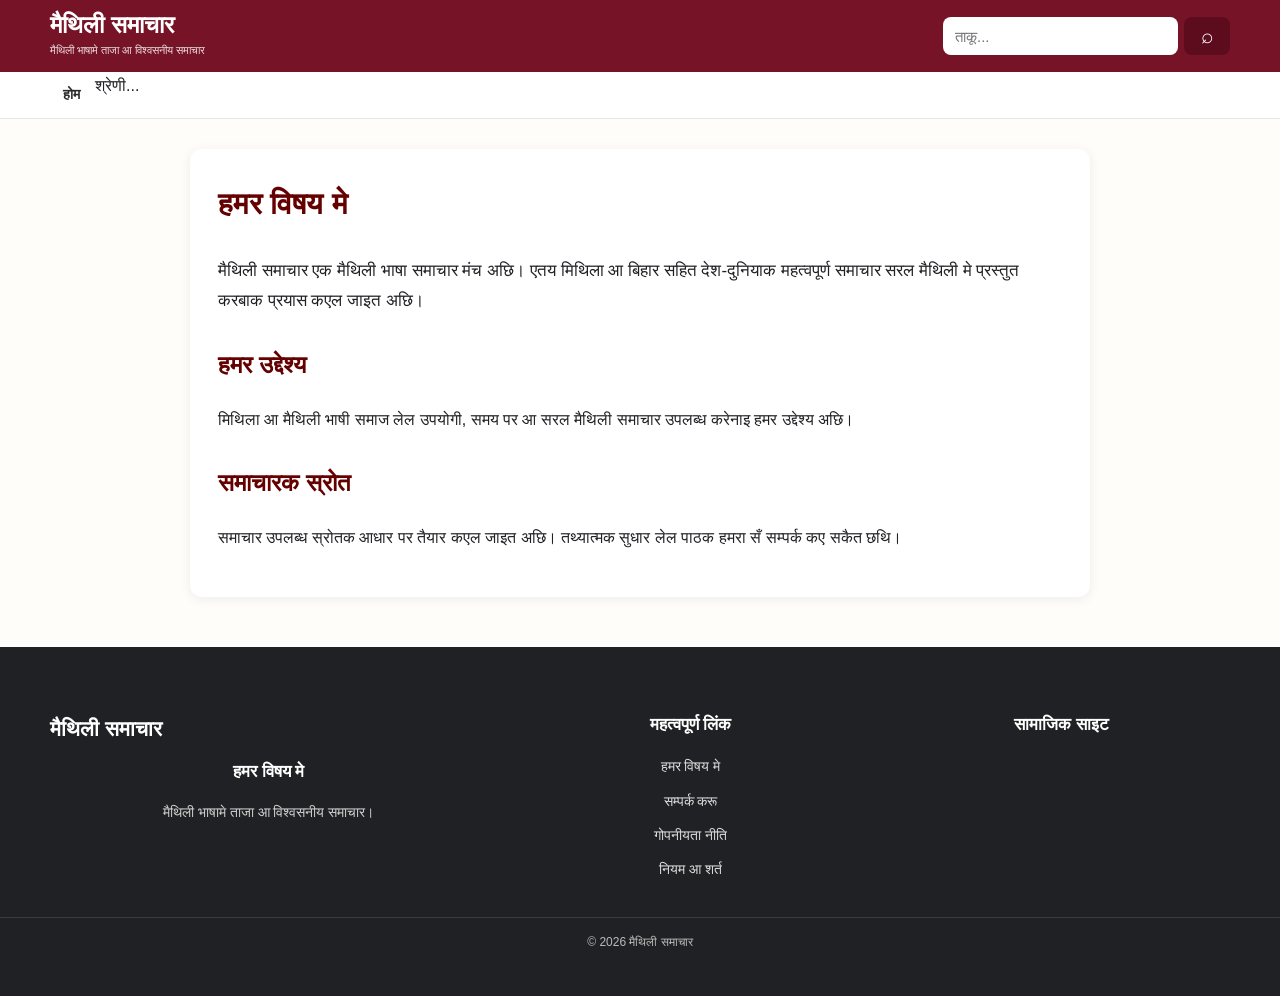
==== about.html @ 6680f8da "Add files via upload" ====
<!DOCTYPE html><html lang="mai"><head><meta charset="UTF-8"><meta name="viewport" content="width=device-width,initial-scale=1.0"><title>हमर विषय मे | मैथिली समाचार</title><meta name="description" content="मैथिली समाचार एक मैथिली भाषा समाचार मंच अछि। एतय मिथिला आ बिहार सहित देश-दुनियाक महत्वपूर्ण समाचार सरल मैथिली मे प्रस्तुत करबाक प्रयास कएल जाइत अछि।"><style>*{box-sizing:border-box}body{margin:0;background:#f5f5f5;color:#222;font-family:Arial,"Noto Sans Devanagari",sans-serif;line-height:1.8}a{text-decoration:none;color:inherit}.top{background:#8b0000;color:#fff}.head{width:min(1100px,92%);margin:auto;padding:18px 0;display:flex;justify-content:space-between;align-items:center;gap:15px}.logo{font-size:27px;font-weight:800}.home{background:#fff;color:#8b0000;padding:7px 12px;border-radius:6px;font-weight:bold;font-size:13px}main{width:min(900px,92%);margin:30px auto 50px}.card{background:#fff;border-radius:12px;padding:28px;box-shadow:0 2px 12px rgba(0,0,0,.07)}h1{margin-top:0;color:#650000;font-size:30px}h2{color:#650000;margin-top:26px}.intro{font-size:17px}footer{background:#222;color:#fff;text-align:center;padding:28px 0}footer p{color:#bbb;font-size:13px}.links{display:flex;justify-content:center;flex-wrap:wrap;gap:14px;margin:15px 0}.links a{color:#fff;font-size:13px}@media(max-width:600px){.head{align-items:flex-start}.logo{font-size:22px}.card{padding:20px}h1{font-size:24px}}</style>
<style id="mithilalive-professional-theme">
:root{
  --brand:#7a1020;--brand-dark:#5f0b18;--paper:#fffdf8;--surface:#fff;
  --ink:#202124;--muted:#6b7280;--line:#e5e7eb;--soft:#f6f3ee;
  --radius:12px;--shadow:0 4px 18px rgba(32,33,36,.07)
}
*{box-sizing:border-box}
body{background:var(--paper);color:var(--ink);font-family:"Noto Sans Devanagari","Nirmala UI",system-ui,sans-serif}
.top-header{background:var(--surface);border-bottom:1px solid var(--line);position:sticky;top:0;z-index:1000}
.header-main{background:var(--brand);color:#fff}
.header-inner{min-height:66px;display:flex;align-items:center;justify-content:space-between;gap:18px}
.logo{font-size:24px;font-weight:850;line-height:1.1;color:#fff}
.tagline{font-size:11px;opacity:.8;margin-top:4px}
.header-search-row{display:none}
.nav{background:#fff;border-bottom:1px solid var(--line)}
.nav-inner{min-height:43px;display:flex;align-items:center;gap:4px;overflow-x:auto;scrollbar-width:none}
.nav-inner::-webkit-scrollbar{display:none}
.nav-link{padding:10px 12px;color:#333!important;font-size:13px;font-weight:700;white-space:nowrap;text-decoration:none;border-radius:7px}
.nav-link:hover,.nav-link.active{background:#f6ecee;color:var(--brand)!important}
.search-section{background:transparent!important;border:0!important;padding:0!important}
.search-box{display:flex;gap:6px;margin:0}
.search-box input{height:36px;width:240px;border:1px solid #d9dde3;border-radius:8px;padding:0 11px;font-size:14px;background:#fff}
.search-box button{height:36px;border:0;border-radius:8px;background:var(--brand);color:#fff;font-weight:700;padding:0 12px}
main>.container{max-width:1180px}
.section-title,.section-header{border-bottom:2px solid var(--brand);display:flex;align-items:end;justify-content:space-between;margin:28px 0 15px;padding-bottom:8px}
.section-title h1,.section-header h2{margin:0;color:var(--brand);font-size:23px;font-weight:850}
.featured-grid{display:grid;grid-template-columns:2fr 1fr 1fr;gap:14px}
.featured-card,.news-card,.category-home-card{background:#fff;border:1px solid var(--line);border-radius:var(--radius);box-shadow:var(--shadow);overflow:hidden}
.featured-card img,.featured-image{width:100%;height:250px;object-fit:cover}
.featured-card:first-child{grid-row:span 2}
.featured-card:first-child img,.featured-card:first-child .featured-image{height:390px}
.featured-card h2,.featured-card h3{margin:0;padding:12px 14px 5px;line-height:1.4}
.featured-card p{margin:0;padding:0 14px 14px;color:var(--muted);font-size:13px;line-height:1.6}
.category-home-section{margin:34px 0}
.category-home-head{display:flex;align-items:end;justify-content:space-between;gap:15px;border-bottom:2px solid var(--brand);padding-bottom:8px;margin-bottom:14px}
.category-home-title{margin:0;color:var(--brand);font-size:22px;font-weight:850}
.category-home-desc{margin:4px 0 0;color:var(--muted);font-size:12px;line-height:1.5}
.category-home-all{color:var(--brand)!important;font-weight:800;font-size:13px;white-space:nowrap}
.category-home-grid{display:grid!important;grid-template-columns:repeat(3,minmax(0,1fr));gap:15px}
.category-home-card{box-shadow:none}
.category-home-card img,.category-home-image{width:100%;height:175px;object-fit:cover}
.category-home-body{padding:12px}
.category-home-card h3{font-size:16px;line-height:1.45;margin:0 0 7px}
.category-home-summary{display:block!important;color:var(--muted);font-size:12px;line-height:1.55;margin:0 0 7px}
.category-home-date{color:#999;font-size:10px}
.site-footer,footer{background:#202124!important;color:#fff!important;margin-top:42px}
.site-footer .footer-wrap{max-width:1180px;margin:auto}
.site-footer a,footer a{color:#ddd!important}
@media(min-width:701px){
  .header-main .header-inner{padding-right:300px;position:relative}
  .header-main .header-inner:after{content:"";display:block}
  .header-main .search-section{display:block!important;position:absolute;right:0;top:15px}
}
@media(max-width:700px){
  .top-header{position:relative}
  .header-inner{min-height:58px;padding:8px 12px}
  .logo{font-size:20px}
  .tagline{font-size:9px}
  .header-search-row{display:block;padding:7px 12px;background:#fff}
  .header-search-row .search-box{width:100%}
  .header-search-row .search-box input{flex:1;width:auto;height:40px}
  .header-search-row .search-box button{height:40px;min-width:48px;font-size:0}
  .header-search-row .search-box button:after{content:"⌕";font-size:20px}
  .nav{position:relative}
  .nav-inner{padding:0 8px}
  .featured-grid{grid-template-columns:1fr;gap:10px}
  .featured-card:first-child{grid-row:auto}
  .featured-card:first-child img,.featured-card:first-child .featured-image{height:220px}
  .featured-card img,.featured-image{height:170px}
  .section-title,.section-header{margin:21px 0 11px}
  .section-title h1,.section-header h2{font-size:20px}
  .category-home-section{margin:26px 0}
  .category-home-head{align-items:flex-start}
  .category-home-title{font-size:19px}
  .category-home-grid{grid-template-columns:1fr!important;gap:10px}
  .category-home-card{display:grid;grid-template-columns:105px 1fr}
  .category-home-card img,.category-home-image{height:100%;min-height:96px}
  .category-home-body{padding:9px}
  .category-home-card h3{font-size:14px}
  .category-home-summary{font-size:11px;line-height:1.45}
}
</style>

<style id="shared-header-final">
.brand-link{display:block;text-decoration:none;color:inherit}
.header-main .header-inner{position:relative;min-height:70px;display:flex;align-items:center;justify-content:space-between;gap:20px}
.site-logo{max-height:46px;max-width:155px;width:auto;object-fit:contain;vertical-align:middle}
.header-search{margin-left:auto;display:block!important}
.nav{background:var(--brand,#7a1020)!important;color:#fff}
.nav-inner{min-height:45px;display:flex;align-items:center;gap:3px;overflow:visible!important;position:relative;z-index:2000}
.nav-group{position:relative;flex:0 0 auto}
.nav-link{color:#fff!important}
.nav-submenu{display:none;position:absolute;top:100%;left:0;min-width:210px;background:#fff!important;color:#222!important;z-index:10000;border:1px solid #ddd;border-radius:0 0 9px 9px;box-shadow:0 10px 26px rgba(0,0,0,.18);padding:5px}
.nav-submenu a{display:block!important;color:#222!important;padding:10px 13px;white-space:nowrap;text-decoration:none;border-radius:6px}
.nav-submenu a:hover{background:#f6ecee!important;color:var(--brand,#7a1020)!important}
.nav-group:hover>.nav-submenu,.nav-group:focus-within>.nav-submenu{display:block}
.nav-group.open>.nav-submenu{display:block}
@media(max-width:700px){
 .header-main .header-inner{min-height:58px;padding:8px 12px}
 .header-search{display:block!important;width:100%;padding:7px 12px;background:#fff;margin:0}
 .header-search .search-box{width:100%}
 .header-search .search-box input{flex:1;width:auto;height:40px}
 .header-search .search-box button{height:40px;min-width:50px}
 .header-main .header-inner{flex-wrap:wrap}
 .nav{background:var(--brand,#7a1020)!important}
 .mobile-menu-toggle{display:block;width:100%;border:0;background:var(--brand,#7a1020);color:#fff;text-align:left;padding:10px 12px;font-weight:800}
 .nav-inner{display:none!important;flex-direction:column;align-items:stretch;overflow:visible!important;padding:4px 8px}
 .nav-inner.mobile-open{display:flex!important}
 .nav-group{width:100%}
 .nav-group>.nav-link{width:100%;justify-content:space-between}
 .nav-submenu{position:static;width:100%;box-shadow:none;border:0;border-radius:0;background:#5f0b18!important;padding-left:15px}
 .nav-submenu a{color:#fff!important}
 .nav-group:hover>.nav-submenu{display:none}
 .nav-group.open>.nav-submenu{display:block}
}
@media(min-width:701px){
 .mobile-menu-toggle{display:none}
 .header-search .search-box input{width:220px}
}
</style>

<style id="search-mobile-final">
.header-search{max-width:285px}
.header-search .search-box{display:flex;align-items:center;gap:6px}
.header-search .search-box input{height:36px;width:230px;min-width:0;border:1px solid #d7dbe0;border-radius:8px;padding:0 11px;background:#fff;color:#222;outline:none}
.header-search .search-box input:focus{border-color:#7a1020;box-shadow:0 0 0 2px rgba(122,16,32,.10)}
.header-search .search-box button{height:36px;border:0;border-radius:8px;background:#5f0b18;color:#fff;padding:0 12px;font-weight:800;white-space:nowrap}
@media(max-width:700px){
 .header-search{order:3;width:100%;max-width:none;background:#fff;padding:7px 0 2px}
 .header-search .search-box{width:100%}
 .header-search .search-box input{height:40px;width:auto;flex:1;font-size:14px;border-radius:9px}
 .header-search .search-box button{height:40px;width:48px;padding:0;font-size:0;border-radius:9px}
 .header-search .search-box button:after{content:"⌕";font-size:21px}
 .header-main .header-inner{gap:4px}
}
</style>
<style id="complete-redesign-v3">
:root{--brand:#761326;--brand2:#5c0c1c;--paper:#fffdf9;--ink:#202124;--muted:#68707a;--line:#e4e5e7;--card:#fff;--max:1180px}
html{scroll-behavior:smooth}body{margin:0;background:var(--paper);color:var(--ink);font-family:"Noto Sans Devanagari","Nirmala UI",Arial,sans-serif;font-size:16px}.site-container{width:min(var(--max),calc(100% - 32px));margin:auto}
.header-brandbar{background:var(--brand);color:#fff}.brand-row{min-height:72px;display:flex;align-items:center;gap:20px}.brand{display:flex;align-items:center;gap:10px;color:#fff;text-decoration:none;min-width:0}.site-logo{max-height:48px;max-width:165px;object-fit:contain;display:none}.brand-text{display:flex;flex-direction:column}.brand-text strong{font-size:24px;line-height:1.15}.brand-text small{font-size:11px;opacity:.85;margin-top:3px}.global-search{margin-left:auto;display:flex;gap:6px}.global-search input{width:235px;height:38px;border:0;border-radius:8px;padding:0 12px;font-size:15px;outline:0}.global-search button{height:38px;width:46px;border:0;border-radius:8px;background:var(--brand2);color:#fff;font-size:21px}.main-nav{background:#fff;border-bottom:1px solid var(--line);position:relative;z-index:1000}.main-menu{min-height:46px;display:flex;align-items:stretch;gap:2px}.main-menu>a,.menu-link{display:flex;align-items:center;gap:5px;padding:0 13px;color:#292929;text-decoration:none;font-size:14px;font-weight:750;white-space:nowrap}.main-menu>a:hover,.menu-link:hover{background:#f7ecef;color:var(--brand)}.menu-group{position:relative}.menu-dropdown{display:none;position:absolute;top:100%;left:0;min-width:210px;background:#fff;border:1px solid var(--line);box-shadow:0 10px 25px rgba(0,0,0,.14);padding:5px;border-radius:0 0 9px 9px}.menu-dropdown a{display:block;padding:11px 12px;color:#222;text-decoration:none;font-size:14px;border-radius:6px}.menu-dropdown a:hover{background:#f7ecef;color:var(--brand)}.menu-group:hover>.menu-dropdown,.menu-group.open>.menu-dropdown{display:block}.mobile-menu-btn{display:none}
.site-footer{margin-top:45px;background:#242428;color:#fff}.footer-grid{display:grid;grid-template-columns:1.3fr 1fr 1fr;gap:35px;padding:35px 0}.footer-grid section{display:flex;flex-direction:column;gap:9px}.footer-grid h3{margin:0 0 5px;font-size:17px}.footer-grid p{margin:0;color:#d0d0d0;font-size:14px;line-height:1.7}.footer-grid a{color:#ddd;text-decoration:none;font-size:14px}.footer-grid a:hover{color:#fff}.footer-brand{display:flex;align-items:center;gap:10px}.footer-brand img{max-width:130px;max-height:40px;object-fit:contain;display:none}.footer-brand strong{font-size:21px}.footer-bottom{border-top:1px solid #3b3b40;text-align:center;padding:14px;color:#bbb;font-size:12px}
@media(max-width:768px){body{font-size:16px}.site-container{width:calc(100% - 24px)}.brand-row{min-height:58px;flex-wrap:wrap;gap:6px;padding:7px 0}.brand-text strong{font-size:20px}.brand-text small{font-size:9px}.global-search{order:3;width:100%;margin:0;padding:5px 0 2px}.global-search input{width:auto;flex:1;height:42px;font-size:15px;border-radius:9px}.global-search button{height:42px;width:50px;border-radius:9px}.mobile-menu-btn{display:block;margin-left:auto;border:0;background:transparent;color:#fff;font-size:24px}.main-menu{display:none;flex-direction:column;align-items:stretch;padding:5px 0}.main-menu.mobile-open{display:flex}.main-menu>a,.menu-link{min-height:44px;padding:0 12px}.menu-group{width:100%}.menu-dropdown{position:static;box-shadow:none;border:0;background:#f8f2f3;border-radius:0;padding-left:12px}.menu-group:hover>.menu-dropdown{display:none}.menu-group.open>.menu-dropdown{display:block}.footer-grid{grid-template-columns:1fr;gap:22px;padding:27px 0}.footer-grid h3{font-size:16px}.footer-grid p,.footer-grid a{font-size:14px}}
</style><style id="static-v3-mobile">
.page-content{font-size:17px;line-height:1.8}
@media(max-width:768px){.page-content{font-size:16px;line-height:1.75}.page-content h1{font-size:26px}.page-content h2{font-size:21px}}
</style></head><body><header class="site-header">
  <div class="header-brandbar">
    <div class="site-container brand-row">
      <a class="brand" href="/" aria-label="मैथिली समाचार">
        <img id="siteLogo" class="site-logo" src="" alt="मैथिली समाचार">
        <span class="brand-text"><strong id="siteName">मैथिली समाचार</strong><small>मैथिली भाषामे ताजा आ विश्वसनीय समाचार</small></span>
      </a>
      <form id="globalSearchForm" class="global-search" role="search">
        <input id="globalSearchInput" type="search" placeholder="ताकू..." autocomplete="off" aria-label="समाचार ताकू">
        <button type="submit" aria-label="Search">⌕</button>
      </form>
      <button id="mobileMenuBtn" class="mobile-menu-btn" type="button" aria-expanded="false">☰</button>
    </div>
  </div>
  <nav class="main-nav">
    <div id="mainMenu" class="site-container main-menu">
      <a href="/" class="menu-home">होम</a>
      <span class="menu-loading">श्रेणी...</span>
    </div>
  </nav>
</header><main><article class="card"><h1>हमर विषय मे</h1><p class="intro">मैथिली समाचार एक मैथिली भाषा समाचार मंच अछि। एतय मिथिला आ बिहार सहित देश-दुनियाक महत्वपूर्ण समाचार सरल मैथिली मे प्रस्तुत करबाक प्रयास कएल जाइत अछि।</p><h2>हमर उद्देश्य</h2><p>मिथिला आ मैथिली भाषी समाज लेल उपयोगी, समय पर आ सरल मैथिली समाचार उपलब्ध करेनाइ हमर उद्देश्य अछि।</p><h2>समाचारक स्रोत</h2><p>समाचार उपलब्ध स्रोतक आधार पर तैयार कएल जाइत अछि। तथ्यात्मक सुधार लेल पाठक हमरा सँ सम्पर्क कए सकैत छथि।</article></main><footer class="site-footer">
  <div class="site-container footer-grid">
    <section><div class="footer-brand"><img id="footerLogo" src="" alt=""><strong id="footerName">मैथिली समाचार</strong></div><h3 id="footerAboutTitle">हमर विषय मे</h3><p id="footerAbout">मैथिली भाषामे ताजा आ विश्वसनीय समाचार।</p></section>
    <section><h3 id="footerLinksTitle">महत्वपूर्ण लिंक</h3><a href="/about.html">हमर विषय मे</a><a href="/contact.html">सम्पर्क करू</a><a href="/privacy-policy.html">गोपनीयता नीति</a><a href="/terms.html">नियम आ शर्त</a></section>
    <section><h3 id="footerSocialTitle">सामाजिक साइट</h3><div id="footerSocial"></div></section>
  </div>
  <div class="footer-bottom">© <span id="footerYear"></span> <span id="footerCopyright">मैथिली समाचार</span></div>
</footer><script>document.getElementById("year").textContent=new Date().getFullYear()</script><script>
(async()=>{try{const r=await fetch('/api/settings',{cache:'no-store'}),d=await r.json(),s=d.settings||{};
const set=(id,v)=>{const e=document.getElementById(id);if(e&&v)e.textContent=v};
if(s.logo_url){for(const id of ['footerLogo']){const e=document.getElementById(id);if(e)e.src=s.logo_url}}
set('footerAboutTitle',s.footer_about_title||'हमर विषय मे');set('footerAboutText',s.footer_about||'मैथिली भाषामे ताजा आ विश्वसनीय समाचार।');set('footerSocialTitle',s.footer_social_title||'सामाजिक साइट');set('footerCopyrightText',s.footer_copyright||'मैथिली समाचार');
const box=document.getElementById('footerSocialLinks');if(box){box.innerHTML=(Array.isArray(s.social_links)?s.social_links:[]).map(x=>`<a href="${String(x.url||'')}" target="_blank" rel="noopener">${String(x.name||'')}</a>`).join('')}}
catch(e){console.warn(e)}})();
</script><script id="shared-category-menu">
(function(){
  function esc(v){return String(v??"").replace(/[&<>"']/g,m=>({"&":"&amp;","<":"&lt;",">":"&gt;",'"':"&quot;","'":"&#039;"}[m]))}
  function render(cats){
    const nav=document.getElementById("categoryNav"); if(!nav)return;
    nav.innerHTML='<a href="/" class="nav-link" data-category="">सभ समाचार</a>';
    const active=(cats||[]).filter(c=>String(c.status||"active").toLowerCase()==="active" && Number(c.menu_visible??c.show_in_menu??1)===1);
    const roots=active.filter(c=>!c.parent_id||Number(c.parent_id)===0).sort((a,b)=>Number(a.menu_order||0)-Number(b.menu_order||0));
    roots.forEach(c=>{
      const kids=active.filter(x=>Number(x.parent_id||0)===Number(c.id)).sort((a,b)=>Number(a.menu_order||0)-Number(b.menu_order||0));
      const group=document.createElement("div"); group.className="nav-group";
      const a=document.createElement("a"); a.className="nav-link"; a.href="/category/"+encodeURIComponent(c.slug); a.dataset.category=c.slug;
      a.innerHTML="<span>"+esc(c.name||"श्रेणी")+"</span>"+(kids.length?'<span class="menu-arrow">▾</span>':"");
      group.appendChild(a);
      if(kids.length){
        const sub=document.createElement("div"); sub.className="nav-submenu";
        kids.forEach(x=>{const s=document.createElement("a");s.href="/category/"+encodeURIComponent(x.slug);s.textContent=x.name||"उप-श्रेणी";sub.appendChild(s)});
        group.appendChild(sub);
        a.addEventListener("click",e=>{
          if(window.innerWidth<=700 || !group.classList.contains("open")){
            e.preventDefault();
            document.querySelectorAll(".nav-group.open").forEach(g=>{if(g!==group)g.classList.remove("open")});
            group.classList.add("open");
          }
        });
      }
      nav.appendChild(group);
    });
    const toggle=document.getElementById("mobileMenuToggle");
    if(toggle && !toggle.dataset.bound){
      toggle.dataset.bound="1";
      toggle.addEventListener("click",()=>{nav.classList.toggle("mobile-open");toggle.setAttribute("aria-expanded",nav.classList.contains("mobile-open"))});
    }
  }
  async function init(){
    try{const r=await fetch("/api/categories?status=active",{cache:"no-store"}),d=await r.json();if(d.success)render(d.categories||[])}
    catch(e){console.warn("menu",e)}
  }
  document.addEventListener("DOMContentLoaded",init);
})();
</script><script id="global-search-handler">
document.addEventListener("DOMContentLoaded",()=>{
 const form=document.getElementById("searchForm");
 const input=document.getElementById("searchInput");
 if(form && !form.dataset.globalSearch){
  form.dataset.globalSearch="1";
  form.addEventListener("submit",e=>{
   e.preventDefault();
   const q=(input?.value||"").trim();
   if(typeof performSearch==="function"){performSearch();return}
   if(typeof searchNews==="function"){searchNews();return}
   location.href="/?search="+encodeURIComponent(q);
  });
 }
});
</script><script id="site-shell-v3">
(()=>{
const esc=v=>String(v??"").replace(/[&<>"']/g,m=>({"&":"&amp;","<":"&lt;",">":"&gt;",'"':"&quot;","'":"&#039;"}[m]));
const slugPath=s=>"/category/"+encodeURIComponent(s);
function buildMenu(cats){
 const box=document.getElementById("mainMenu"); if(!box)return;
 const active=(cats||[]).filter(c=>String(c.status||"active")==="active" && Number(c.menu_visible??1)!==0)
   .sort((a,b)=>Number(a.menu_order||0)-Number(b.menu_order||0));
 const roots=active.filter(c=>!c.parent_id||Number(c.parent_id)===0);
 box.innerHTML='<a href="/" class="menu-home">होम</a>';
 roots.forEach(c=>{
   const kids=active.filter(x=>Number(x.parent_id||0)===Number(c.id)).sort((a,b)=>Number(a.menu_order||0)-Number(b.menu_order||0));
   const g=document.createElement("div");g.className="menu-group";
   const a=document.createElement("a");a.className="menu-link";a.href=slugPath(c.slug);a.innerHTML=esc(c.name)+(kids.length?' <span>▾</span>':'');
   g.appendChild(a);
   if(kids.length){
     const sub=document.createElement("div");sub.className="menu-dropdown";
     kids.forEach(x=>{const s=document.createElement("a");s.href=slugPath(x.slug);s.textContent=x.name;sub.appendChild(s)});
     g.appendChild(sub);
     a.addEventListener("click",e=>{
       if(innerWidth<769 && !g.classList.contains("open")){e.preventDefault();document.querySelectorAll(".menu-group.open").forEach(z=>z.classList.remove("open"));g.classList.add("open");}
     });
   }
   box.appendChild(g);
 });
}
async function loadShell(){
 try{
   const [cr,sr]=await Promise.all([
     fetch("/api/categories?status=active",{cache:"force-cache"}),
     fetch("/api/settings",{cache:"force-cache"})
   ]);
   const [cd,sd]=await Promise.all([cr.json(),sr.json()]);
   if(cd.success) buildMenu(cd.categories||[]);
   const s=sd.settings||{};
   if(s.logo_url){document.querySelectorAll("#siteLogo,#footerLogo").forEach(e=>{e.src=s.logo_url;e.style.display="block"})}
   if(s.site_name) document.querySelectorAll("#siteName,#footerName").forEach(e=>e.textContent=s.site_name);
   if(s.footer_about) document.getElementById("footerAbout").textContent=s.footer_about;
   if(s.footer_about_title) document.getElementById("footerAboutTitle").textContent=s.footer_about_title;
   if(s.footer_links_title) document.getElementById("footerLinksTitle").textContent=s.footer_links_title;
   if(s.footer_social_title) document.getElementById("footerSocialTitle").textContent=s.footer_social_title;
   if(s.footer_copyright) document.getElementById("footerCopyright").textContent=s.footer_copyright;
   const social=document.getElementById("footerSocial");
   if(social) social.innerHTML=(Array.isArray(s.social_links)?s.social_links:[]).map(x=>`<a href="${esc(x.url)}" target="_blank" rel="noopener">${esc(x.name)}</a>`).join("");
 }catch(e){console.warn("site shell",e)}
}
function search(q){
 q=String(q||"").trim(); if(!q)return;
 const path=location.pathname;
 if(path.startsWith("/category/") && typeof searchNews==="function"){searchNews(q);return}
 location.href="/?search="+encodeURIComponent(q);
}
document.addEventListener("DOMContentLoaded",()=>{
 const btn=document.getElementById("mobileMenuBtn"),menu=document.getElementById("mainMenu");
 btn?.addEventListener("click",()=>{menu.classList.toggle("mobile-open");btn.setAttribute("aria-expanded",menu.classList.contains("mobile-open"))});
 document.getElementById("globalSearchForm")?.addEventListener("submit",e=>{e.preventDefault();search(document.getElementById("globalSearchInput")?.value)});
 document.getElementById("footerYear")?.append(new Date().getFullYear());
 loadShell();
});
})();
</script></body></html>
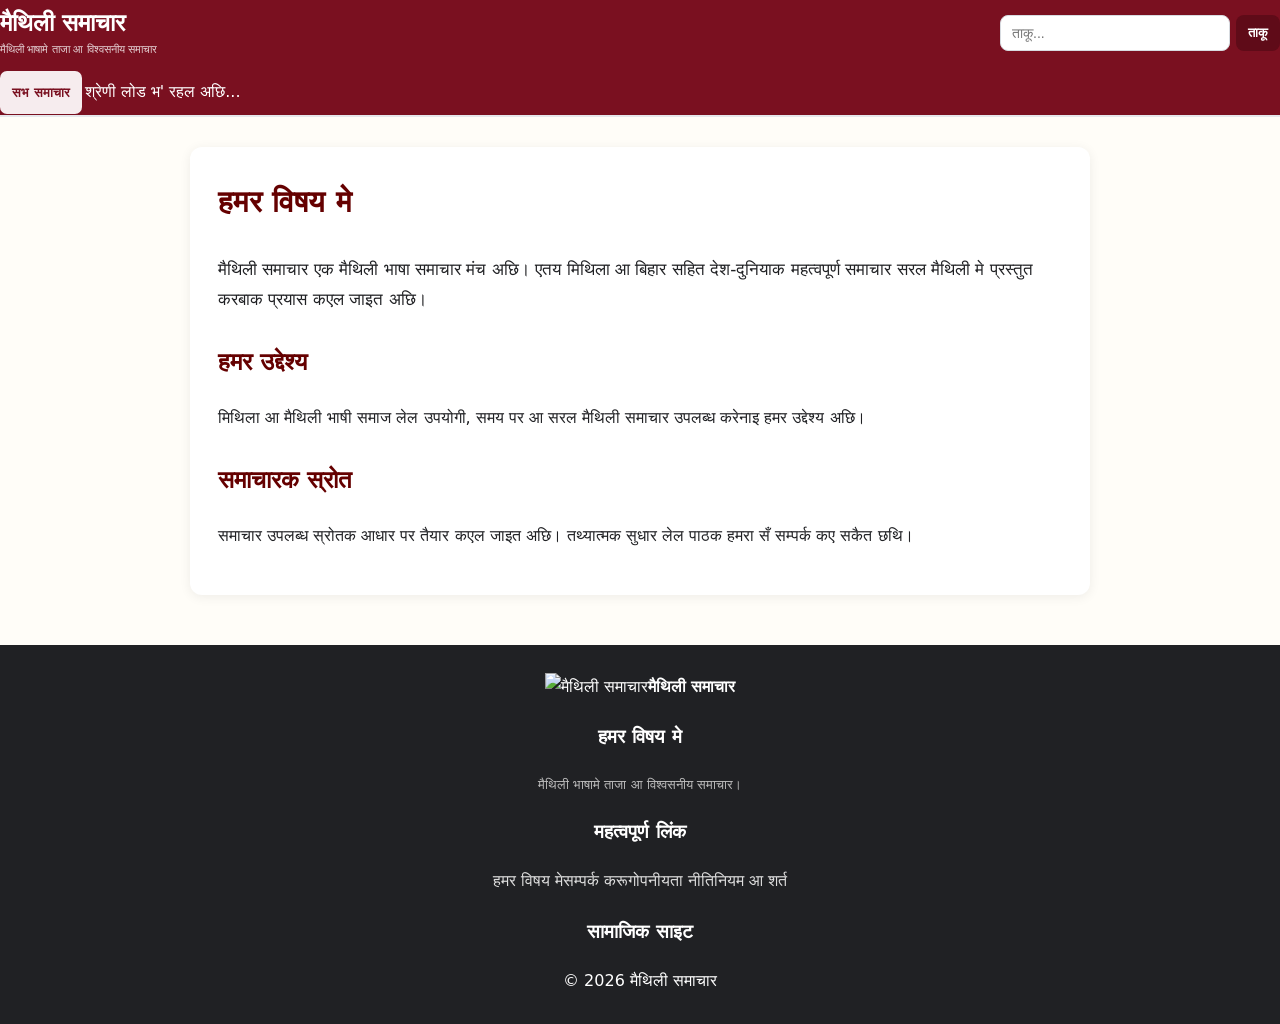
==== commit 7db292de: "Add files via upload" ====
--- a/about.html
+++ b/about.html
@@ -135,42 +135,36 @@
  .header-main .header-inner{gap:4px}
 }
 </style>
-<style id="complete-redesign-v3">
-:root{--brand:#761326;--brand2:#5c0c1c;--paper:#fffdf9;--ink:#202124;--muted:#68707a;--line:#e4e5e7;--card:#fff;--max:1180px}
-html{scroll-behavior:smooth}body{margin:0;background:var(--paper);color:var(--ink);font-family:"Noto Sans Devanagari","Nirmala UI",Arial,sans-serif;font-size:16px}.site-container{width:min(var(--max),calc(100% - 32px));margin:auto}
-.header-brandbar{background:var(--brand);color:#fff}.brand-row{min-height:72px;display:flex;align-items:center;gap:20px}.brand{display:flex;align-items:center;gap:10px;color:#fff;text-decoration:none;min-width:0}.site-logo{max-height:48px;max-width:165px;object-fit:contain;display:none}.brand-text{display:flex;flex-direction:column}.brand-text strong{font-size:24px;line-height:1.15}.brand-text small{font-size:11px;opacity:.85;margin-top:3px}.global-search{margin-left:auto;display:flex;gap:6px}.global-search input{width:235px;height:38px;border:0;border-radius:8px;padding:0 12px;font-size:15px;outline:0}.global-search button{height:38px;width:46px;border:0;border-radius:8px;background:var(--brand2);color:#fff;font-size:21px}.main-nav{background:#fff;border-bottom:1px solid var(--line);position:relative;z-index:1000}.main-menu{min-height:46px;display:flex;align-items:stretch;gap:2px}.main-menu>a,.menu-link{display:flex;align-items:center;gap:5px;padding:0 13px;color:#292929;text-decoration:none;font-size:14px;font-weight:750;white-space:nowrap}.main-menu>a:hover,.menu-link:hover{background:#f7ecef;color:var(--brand)}.menu-group{position:relative}.menu-dropdown{display:none;position:absolute;top:100%;left:0;min-width:210px;background:#fff;border:1px solid var(--line);box-shadow:0 10px 25px rgba(0,0,0,.14);padding:5px;border-radius:0 0 9px 9px}.menu-dropdown a{display:block;padding:11px 12px;color:#222;text-decoration:none;font-size:14px;border-radius:6px}.menu-dropdown a:hover{background:#f7ecef;color:var(--brand)}.menu-group:hover>.menu-dropdown,.menu-group.open>.menu-dropdown{display:block}.mobile-menu-btn{display:none}
-.site-footer{margin-top:45px;background:#242428;color:#fff}.footer-grid{display:grid;grid-template-columns:1.3fr 1fr 1fr;gap:35px;padding:35px 0}.footer-grid section{display:flex;flex-direction:column;gap:9px}.footer-grid h3{margin:0 0 5px;font-size:17px}.footer-grid p{margin:0;color:#d0d0d0;font-size:14px;line-height:1.7}.footer-grid a{color:#ddd;text-decoration:none;font-size:14px}.footer-grid a:hover{color:#fff}.footer-brand{display:flex;align-items:center;gap:10px}.footer-brand img{max-width:130px;max-height:40px;object-fit:contain;display:none}.footer-brand strong{font-size:21px}.footer-bottom{border-top:1px solid #3b3b40;text-align:center;padding:14px;color:#bbb;font-size:12px}
-@media(max-width:768px){body{font-size:16px}.site-container{width:calc(100% - 24px)}.brand-row{min-height:58px;flex-wrap:wrap;gap:6px;padding:7px 0}.brand-text strong{font-size:20px}.brand-text small{font-size:9px}.global-search{order:3;width:100%;margin:0;padding:5px 0 2px}.global-search input{width:auto;flex:1;height:42px;font-size:15px;border-radius:9px}.global-search button{height:42px;width:50px;border-radius:9px}.mobile-menu-btn{display:block;margin-left:auto;border:0;background:transparent;color:#fff;font-size:24px}.main-menu{display:none;flex-direction:column;align-items:stretch;padding:5px 0}.main-menu.mobile-open{display:flex}.main-menu>a,.menu-link{min-height:44px;padding:0 12px}.menu-group{width:100%}.menu-dropdown{position:static;box-shadow:none;border:0;background:#f8f2f3;border-radius:0;padding-left:12px}.menu-group:hover>.menu-dropdown{display:none}.menu-group.open>.menu-dropdown{display:block}.footer-grid{grid-template-columns:1fr;gap:22px;padding:27px 0}.footer-grid h3{font-size:16px}.footer-grid p,.footer-grid a{font-size:14px}}
-</style><style id="static-v3-mobile">
-.page-content{font-size:17px;line-height:1.8}
-@media(max-width:768px){.page-content{font-size:16px;line-height:1.75}.page-content h1{font-size:26px}.page-content h2{font-size:21px}}
-</style></head><body><header class="site-header">
-  <div class="header-brandbar">
-    <div class="site-container brand-row">
-      <a class="brand" href="/" aria-label="मैथिली समाचार">
-        <img id="siteLogo" class="site-logo" src="" alt="मैथिली समाचार">
-        <span class="brand-text"><strong id="siteName">मैथिली समाचार</strong><small>मैथिली भाषामे ताजा आ विश्वसनीय समाचार</small></span>
+</head><body><header class="top-header">
+  <div class="header-main">
+    <div class="container header-inner">
+      <a href="/" class="brand-link" aria-label="मैथिली समाचार">
+        <div>
+          <div class="logo"><img id="siteLogo" class="site-logo" src="" alt="मैथिली समाचार" onerror="this.style.display='none'"><span id="siteLogoText">मैथिली समाचार</span></div>
+          <div class="tagline">मैथिली भाषामे ताजा आ विश्वसनीय समाचार</div>
+        </div>
       </a>
-      <form id="globalSearchForm" class="global-search" role="search">
-        <input id="globalSearchInput" type="search" placeholder="ताकू..." autocomplete="off" aria-label="समाचार ताकू">
-        <button type="submit" aria-label="Search">⌕</button>
-      </form>
-      <button id="mobileMenuBtn" class="mobile-menu-btn" type="button" aria-expanded="false">☰</button>
+      <section class="search-section header-search">
+        <form class="search-box" id="searchForm">
+          <input type="search" id="searchInput" placeholder="ताकू..." autocomplete="off" aria-label="समाचार ताकू">
+          <button type="submit">ताकू</button>
+        </form>
+      </section>
     </div>
   </div>
-  <nav class="main-nav">
-    <div id="mainMenu" class="site-container main-menu">
-      <a href="/" class="menu-home">होम</a>
-      <span class="menu-loading">श्रेणी...</span>
+  <nav class="nav" aria-label="मुख्य मेनू">
+    <button type="button" class="mobile-menu-toggle" id="mobileMenuToggle" aria-label="Menu" aria-expanded="false">☰ मेनू</button>
+    <div class="container nav-inner" id="categoryNav">
+      <a href="/" class="nav-link active" data-category="">सभ समाचार</a>
+      <span class="nav-loading" id="categoryNavLoading">श्रेणी लोड भ' रहल अछि...</span>
     </div>
   </nav>
-</header><main><article class="card"><h1>हमर विषय मे</h1><p class="intro">मैथिली समाचार एक मैथिली भाषा समाचार मंच अछि। एतय मिथिला आ बिहार सहित देश-दुनियाक महत्वपूर्ण समाचार सरल मैथिली मे प्रस्तुत करबाक प्रयास कएल जाइत अछि।</p><h2>हमर उद्देश्य</h2><p>मिथिला आ मैथिली भाषी समाज लेल उपयोगी, समय पर आ सरल मैथिली समाचार उपलब्ध करेनाइ हमर उद्देश्य अछि।</p><h2>समाचारक स्रोत</h2><p>समाचार उपलब्ध स्रोतक आधार पर तैयार कएल जाइत अछि। तथ्यात्मक सुधार लेल पाठक हमरा सँ सम्पर्क कए सकैत छथि।</article></main><footer class="site-footer">
-  <div class="site-container footer-grid">
-    <section><div class="footer-brand"><img id="footerLogo" src="" alt=""><strong id="footerName">मैथिली समाचार</strong></div><h3 id="footerAboutTitle">हमर विषय मे</h3><p id="footerAbout">मैथिली भाषामे ताजा आ विश्वसनीय समाचार।</p></section>
-    <section><h3 id="footerLinksTitle">महत्वपूर्ण लिंक</h3><a href="/about.html">हमर विषय मे</a><a href="/contact.html">सम्पर्क करू</a><a href="/privacy-policy.html">गोपनीयता नीति</a><a href="/terms.html">नियम आ शर्त</a></section>
-    <section><h3 id="footerSocialTitle">सामाजिक साइट</h3><div id="footerSocial"></div></section>
-  </div>
-  <div class="footer-bottom">© <span id="footerYear"></span> <span id="footerCopyright">मैथिली समाचार</span></div>
+</header><main><article class="card"><h1>हमर विषय मे</h1><p class="intro">मैथिली समाचार एक मैथिली भाषा समाचार मंच अछि। एतय मिथिला आ बिहार सहित देश-दुनियाक महत्वपूर्ण समाचार सरल मैथिली मे प्रस्तुत करबाक प्रयास कएल जाइत अछि।</p><h2>हमर उद्देश्य</h2><p>मिथिला आ मैथिली भाषी समाज लेल उपयोगी, समय पर आ सरल मैथिली समाचार उपलब्ध करेनाइ हमर उद्देश्य अछि।</p><h2>समाचारक स्रोत</h2><p>समाचार उपलब्ध स्रोतक आधार पर तैयार कएल जाइत अछि। तथ्यात्मक सुधार लेल पाठक हमरा सँ सम्पर्क कए सकैत छथि।</article></main><footer id="siteFooter" class="site-footer">
+<div class="footer-wrap">
+<div class="footer-col"><div class="footer-logo-wrap"><img id="footerLogo" class="footer-logo" src="" alt="मैथिली समाचार"><strong id="footerBrand">मैथिली समाचार</strong></div><h3 id="footerAboutTitle">हमर विषय मे</h3><p id="footerAboutText">मैथिली भाषामे ताजा आ विश्वसनीय समाचार।</p></div>
+<div class="footer-col"><h3>महत्वपूर्ण लिंक</h3><a href="/about.html">हमर विषय मे</a><a href="/contact.html">सम्पर्क करू</a><a href="/privacy-policy.html">गोपनीयता नीति</a><a href="/terms.html">नियम आ शर्त</a></div>
+<div class="footer-col"><h3 id="footerSocialTitle">सामाजिक साइट</h3><div id="footerSocialLinks"></div></div>
+</div><div class="footer-bottom">© <span id="year"></span> <span id="footerCopyrightText">मैथिली समाचार</span></div>
 </footer><script>document.getElementById("year").textContent=new Date().getFullYear()</script><script>
 (async()=>{try{const r=await fetch('/api/settings',{cache:'no-store'}),d=await r.json(),s=d.settings||{};
 const set=(id,v)=>{const e=document.getElementById(id);if(e&&v)e.textContent=v};
@@ -233,64 +227,4 @@
   });
  }
 });
-</script><script id="site-shell-v3">
-(()=>{
-const esc=v=>String(v??"").replace(/[&<>"']/g,m=>({"&":"&amp;","<":"&lt;",">":"&gt;",'"':"&quot;","'":"&#039;"}[m]));
-const slugPath=s=>"/category/"+encodeURIComponent(s);
-function buildMenu(cats){
- const box=document.getElementById("mainMenu"); if(!box)return;
- const active=(cats||[]).filter(c=>String(c.status||"active")==="active" && Number(c.menu_visible??1)!==0)
-   .sort((a,b)=>Number(a.menu_order||0)-Number(b.menu_order||0));
- const roots=active.filter(c=>!c.parent_id||Number(c.parent_id)===0);
- box.innerHTML='<a href="/" class="menu-home">होम</a>';
- roots.forEach(c=>{
-   const kids=active.filter(x=>Number(x.parent_id||0)===Number(c.id)).sort((a,b)=>Number(a.menu_order||0)-Number(b.menu_order||0));
-   const g=document.createElement("div");g.className="menu-group";
-   const a=document.createElement("a");a.className="menu-link";a.href=slugPath(c.slug);a.innerHTML=esc(c.name)+(kids.length?' <span>▾</span>':'');
-   g.appendChild(a);
-   if(kids.length){
-     const sub=document.createElement("div");sub.className="menu-dropdown";
-     kids.forEach(x=>{const s=document.createElement("a");s.href=slugPath(x.slug);s.textContent=x.name;sub.appendChild(s)});
-     g.appendChild(sub);
-     a.addEventListener("click",e=>{
-       if(innerWidth<769 && !g.classList.contains("open")){e.preventDefault();document.querySelectorAll(".menu-group.open").forEach(z=>z.classList.remove("open"));g.classList.add("open");}
-     });
-   }
-   box.appendChild(g);
- });
-}
-async function loadShell(){
- try{
-   const [cr,sr]=await Promise.all([
-     fetch("/api/categories?status=active",{cache:"force-cache"}),
-     fetch("/api/settings",{cache:"force-cache"})
-   ]);
-   const [cd,sd]=await Promise.all([cr.json(),sr.json()]);
-   if(cd.success) buildMenu(cd.categories||[]);
-   const s=sd.settings||{};
-   if(s.logo_url){document.querySelectorAll("#siteLogo,#footerLogo").forEach(e=>{e.src=s.logo_url;e.style.display="block"})}
-   if(s.site_name) document.querySelectorAll("#siteName,#footerName").forEach(e=>e.textContent=s.site_name);
-   if(s.footer_about) document.getElementById("footerAbout").textContent=s.footer_about;
-   if(s.footer_about_title) document.getElementById("footerAboutTitle").textContent=s.footer_about_title;
-   if(s.footer_links_title) document.getElementById("footerLinksTitle").textContent=s.footer_links_title;
-   if(s.footer_social_title) document.getElementById("footerSocialTitle").textContent=s.footer_social_title;
-   if(s.footer_copyright) document.getElementById("footerCopyright").textContent=s.footer_copyright;
-   const social=document.getElementById("footerSocial");
-   if(social) social.innerHTML=(Array.isArray(s.social_links)?s.social_links:[]).map(x=>`<a href="${esc(x.url)}" target="_blank" rel="noopener">${esc(x.name)}</a>`).join("");
- }catch(e){console.warn("site shell",e)}
-}
-function search(q){
- q=String(q||"").trim(); if(!q)return;
- const path=location.pathname;
- if(path.startsWith("/category/") && typeof searchNews==="function"){searchNews(q);return}
- location.href="/?search="+encodeURIComponent(q);
-}
-document.addEventListener("DOMContentLoaded",()=>{
- const btn=document.getElementById("mobileMenuBtn"),menu=document.getElementById("mainMenu");
- btn?.addEventListener("click",()=>{menu.classList.toggle("mobile-open");btn.setAttribute("aria-expanded",menu.classList.contains("mobile-open"))});
- document.getElementById("globalSearchForm")?.addEventListener("submit",e=>{e.preventDefault();search(document.getElementById("globalSearchInput")?.value)});
- document.getElementById("footerYear")?.append(new Date().getFullYear());
- loadShell();
-});
-})();
 </script></body></html>
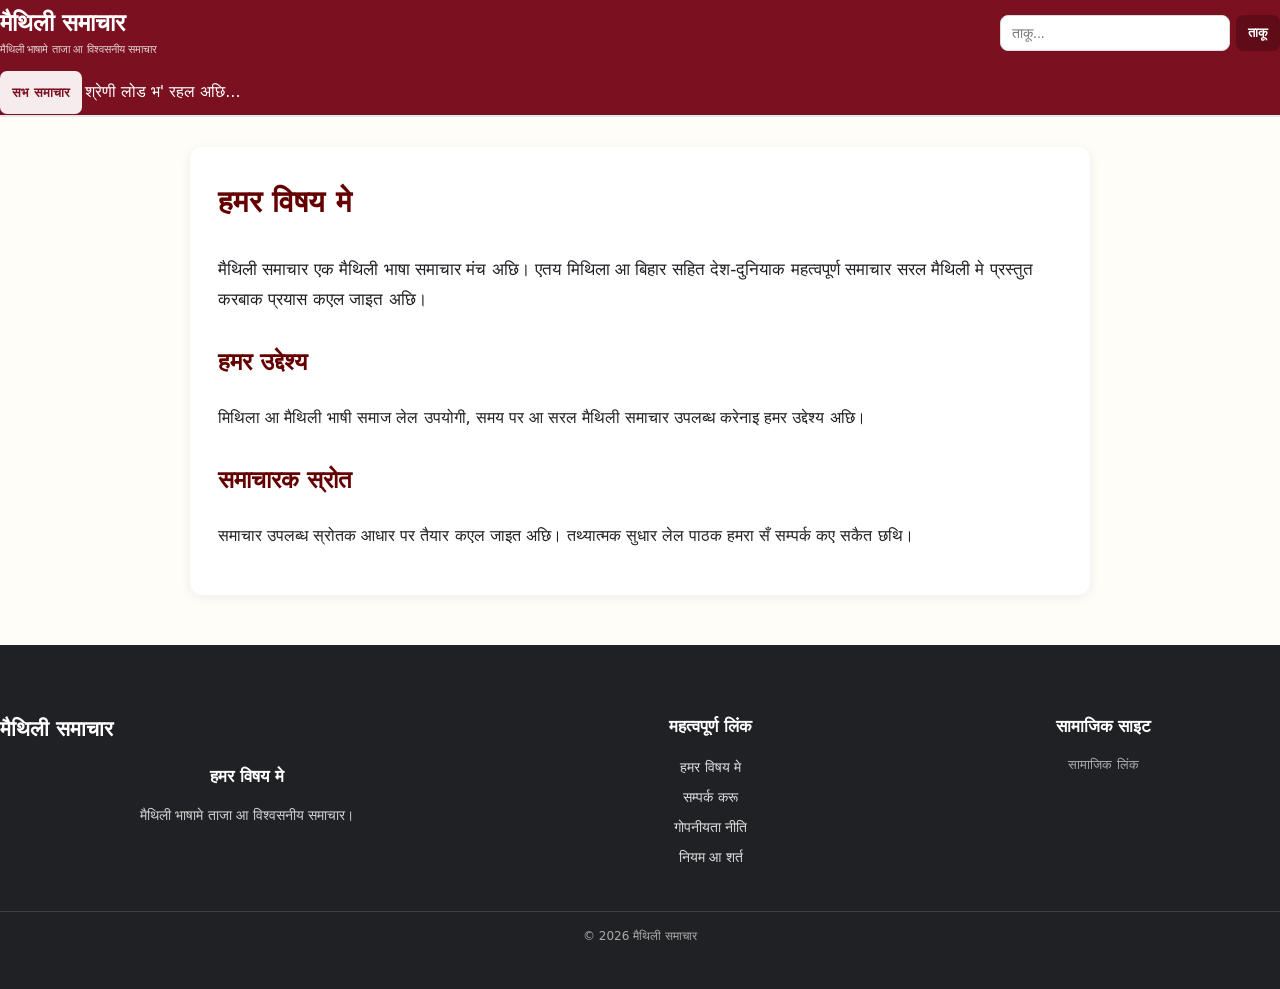
==== commit 830ce114: "Add files via upload" ====
--- a/about.html
+++ b/about.html
@@ -135,7 +135,101 @@
  .header-main .header-inner{gap:4px}
 }
 </style>
-</head><body><header class="top-header">
+<style id="footer-three-part-fix">
+.site-footer{
+  background:#242428;
+  color:#fff;
+  margin-top:45px;
+}
+.footer-three{
+  display:grid;
+  grid-template-columns:1.4fr 1fr 1fr;
+  gap:40px;
+  padding:38px 0;
+}
+.footer-column{
+  min-width:0;
+}
+.footer-column h3{
+  margin:0 0 12px;
+  font-size:17px;
+  color:#fff;
+}
+.footer-about p{
+  color:#d1d1d1;
+  font-size:14px;
+  line-height:1.75;
+  margin:8px 0 0;
+}
+.footer-logo-wrap{
+  display:flex;
+  align-items:center;
+  gap:10px;
+  margin-bottom:12px;
+}
+.footer-logo{
+  max-width:135px;
+  max-height:48px;
+  object-fit:contain;
+  display:none;
+}
+.footer-logo-wrap strong{
+  font-size:21px;
+}
+.footer-links a,
+.footer-social a{
+  display:block;
+  color:#ddd;
+  text-decoration:none;
+  font-size:14px;
+  line-height:1.7;
+  padding:3px 0;
+}
+.footer-links a:hover,
+.footer-social a:hover{
+  color:#fff;
+  text-decoration:underline;
+}
+.social-links{
+  display:flex;
+  flex-direction:column;
+  gap:3px;
+}
+.social-links span{
+  color:#aaa;
+  font-size:13px;
+}
+.footer-bottom{
+  border-top:1px solid #3d3d42;
+  text-align:center;
+  padding:14px 12px;
+  color:#aaa;
+  font-size:12px;
+}
+@media(max-width:700px){
+  .footer-three{
+    grid-template-columns:1fr;
+    gap:25px;
+    padding:28px 0;
+  }
+  .footer-column{
+    padding-bottom:18px;
+    border-bottom:1px solid #3a3a3f;
+  }
+  .footer-column:last-child{
+    border-bottom:0;
+    padding-bottom:0;
+  }
+  .footer-column h3{
+    font-size:17px;
+  }
+  .footer-about p,
+  .footer-links a,
+  .footer-social a{
+    font-size:14px;
+  }
+}
+</style></head><body><header class="top-header">
   <div class="header-main">
     <div class="container header-inner">
       <a href="/" class="brand-link" aria-label="मैथिली समाचार">
@@ -159,12 +253,35 @@
       <span class="nav-loading" id="categoryNavLoading">श्रेणी लोड भ' रहल अछि...</span>
     </div>
   </nav>
-</header><main><article class="card"><h1>हमर विषय मे</h1><p class="intro">मैथिली समाचार एक मैथिली भाषा समाचार मंच अछि। एतय मिथिला आ बिहार सहित देश-दुनियाक महत्वपूर्ण समाचार सरल मैथिली मे प्रस्तुत करबाक प्रयास कएल जाइत अछि।</p><h2>हमर उद्देश्य</h2><p>मिथिला आ मैथिली भाषी समाज लेल उपयोगी, समय पर आ सरल मैथिली समाचार उपलब्ध करेनाइ हमर उद्देश्य अछि।</p><h2>समाचारक स्रोत</h2><p>समाचार उपलब्ध स्रोतक आधार पर तैयार कएल जाइत अछि। तथ्यात्मक सुधार लेल पाठक हमरा सँ सम्पर्क कए सकैत छथि।</article></main><footer id="siteFooter" class="site-footer">
-<div class="footer-wrap">
-<div class="footer-col"><div class="footer-logo-wrap"><img id="footerLogo" class="footer-logo" src="" alt="मैथिली समाचार"><strong id="footerBrand">मैथिली समाचार</strong></div><h3 id="footerAboutTitle">हमर विषय मे</h3><p id="footerAboutText">मैथिली भाषामे ताजा आ विश्वसनीय समाचार।</p></div>
-<div class="footer-col"><h3>महत्वपूर्ण लिंक</h3><a href="/about.html">हमर विषय मे</a><a href="/contact.html">सम्पर्क करू</a><a href="/privacy-policy.html">गोपनीयता नीति</a><a href="/terms.html">नियम आ शर्त</a></div>
-<div class="footer-col"><h3 id="footerSocialTitle">सामाजिक साइट</h3><div id="footerSocialLinks"></div></div>
-</div><div class="footer-bottom">© <span id="year"></span> <span id="footerCopyrightText">मैथिली समाचार</span></div>
+</header><main><article class="card"><h1>हमर विषय मे</h1><p class="intro">मैथिली समाचार एक मैथिली भाषा समाचार मंच अछि। एतय मिथिला आ बिहार सहित देश-दुनियाक महत्वपूर्ण समाचार सरल मैथिली मे प्रस्तुत करबाक प्रयास कएल जाइत अछि।</p><h2>हमर उद्देश्य</h2><p>मिथिला आ मैथिली भाषी समाज लेल उपयोगी, समय पर आ सरल मैथिली समाचार उपलब्ध करेनाइ हमर उद्देश्य अछि।</p><h2>समाचारक स्रोत</h2><p>समाचार उपलब्ध स्रोतक आधार पर तैयार कएल जाइत अछि। तथ्यात्मक सुधार लेल पाठक हमरा सँ सम्पर्क कए सकैत छथि।</article></main><footer class="site-footer">
+  <div class="container footer-three">
+    <section class="footer-column footer-about">
+      <div class="footer-logo-wrap">
+        <img id="footerLogo" src="" alt="मैथिली समाचार लोगो" class="footer-logo">
+        <strong id="footerSiteName">मैथिली समाचार</strong>
+      </div>
+      <h3>हमर विषय मे</h3>
+      <p id="footerAbout">मैथिली भाषामे ताजा आ विश्वसनीय समाचार।</p>
+    </section>
+
+    <section class="footer-column footer-links">
+      <h3>महत्वपूर्ण लिंक</h3>
+      <a href="/about.html">हमर विषय मे</a>
+      <a href="/contact.html">सम्पर्क करू</a>
+      <a href="/privacy-policy.html">गोपनीयता नीति</a>
+      <a href="/terms.html">नियम आ शर्त</a>
+    </section>
+
+    <section class="footer-column footer-social">
+      <h3>सामाजिक साइट</h3>
+      <div id="footerSocialLinks" class="social-links">
+        <span>सामाजिक लिंक</span>
+      </div>
+    </section>
+  </div>
+  <div class="footer-bottom">
+    <span id="footerCopyright">© 2026 मैथिली समाचार</span>
+  </div>
 </footer><script>document.getElementById("year").textContent=new Date().getFullYear()</script><script>
 (async()=>{try{const r=await fetch('/api/settings',{cache:'no-store'}),d=await r.json(),s=d.settings||{};
 const set=(id,v)=>{const e=document.getElementById(id);if(e&&v)e.textContent=v};
@@ -227,4 +344,37 @@
   });
  }
 });
+</script><script id="footer-settings-sync">
+document.addEventListener("DOMContentLoaded",async()=>{
+  try{
+    const r=await fetch("/api/settings",{cache:"no-store"});
+    const d=await r.json();
+    const s=d.settings||{};
+    if(s.logo_url){
+      const l=document.getElementById("footerLogo");
+      if(l){l.src=s.logo_url;l.style.display="block";}
+    }
+    if(s.site_name){
+      const n=document.getElementById("footerSiteName");
+      if(n)n.textContent=s.site_name;
+    }
+    if(s.footer_about){
+      const a=document.getElementById("footerAbout");
+      if(a)a.textContent=s.footer_about;
+    }
+    if(s.footer_copyright){
+      const c=document.getElementById("footerCopyright");
+      if(c)c.textContent=s.footer_copyright;
+    }else if(s.copyright){
+      const c=document.getElementById("footerCopyright");
+      if(c)c.textContent=s.copyright;
+    }
+    const box=document.getElementById("footerSocialLinks");
+    if(box && Array.isArray(s.social_links)){
+      box.innerHTML=s.social_links.map(x=>
+        `<a href="${String(x.url||"#").replace(/"/g,"&quot;")}" target="_blank" rel="noopener">${String(x.name||"Social").replace(/[&<>]/g,"")}</a>`
+      ).join("") || "<span>सामाजिक लिंक</span>";
+    }
+  }catch(e){console.warn("footer settings",e)}
+});
 </script></body></html>
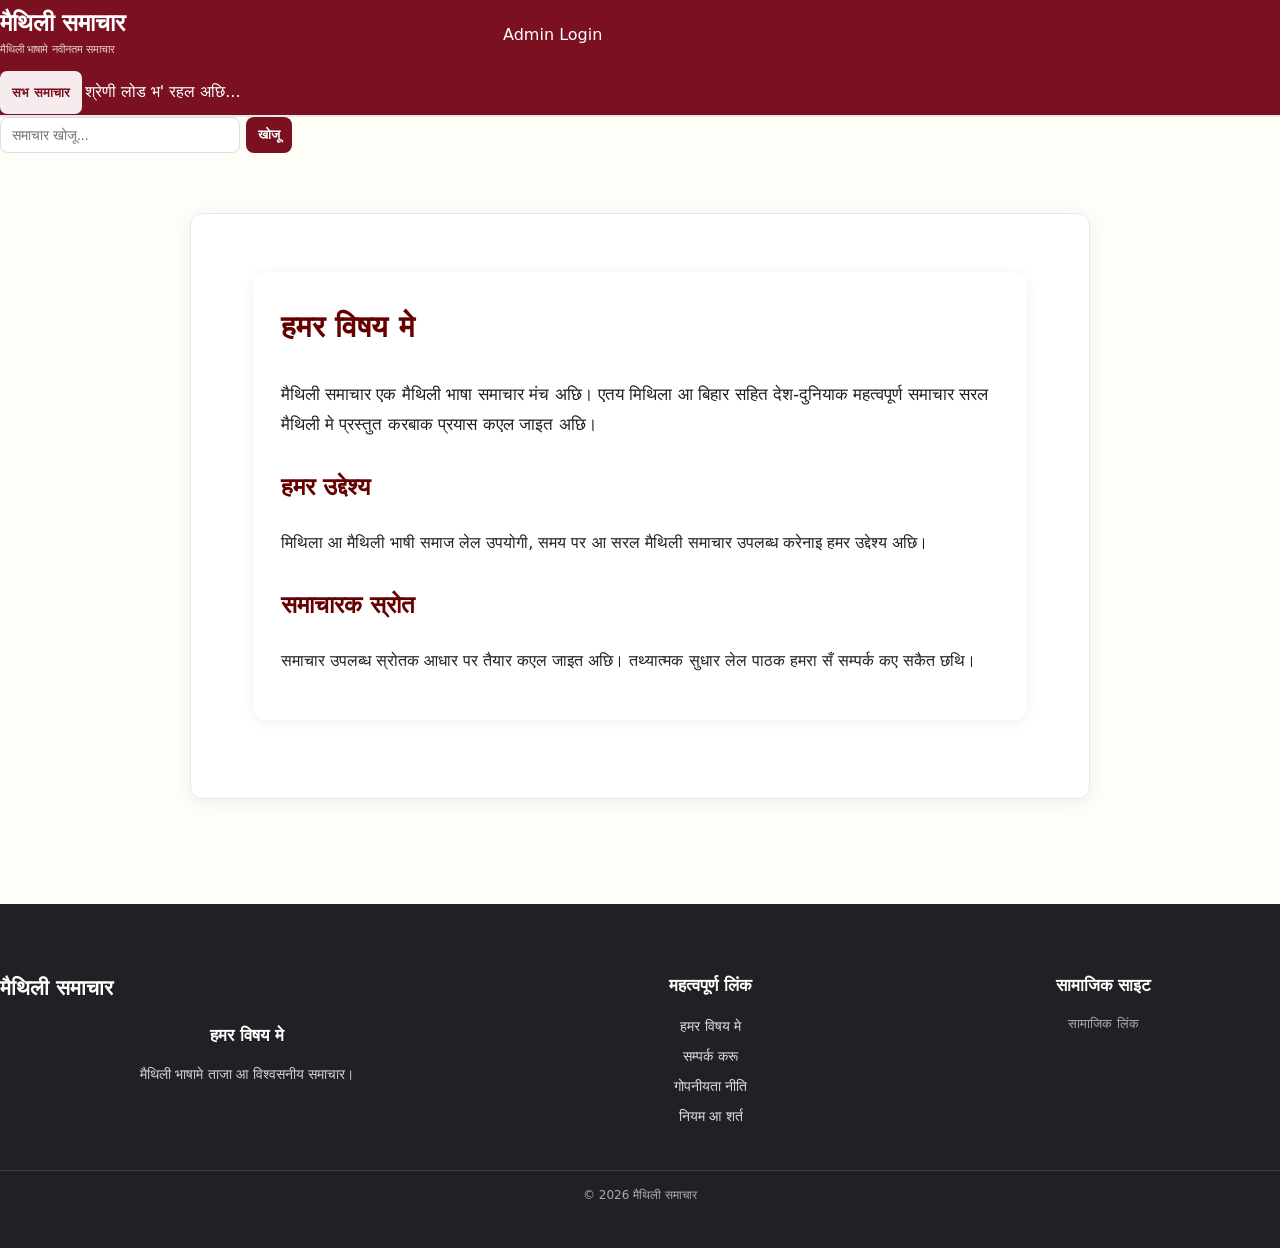
==== commit f550f553: "Add files via upload" ====
--- a/about.html
+++ b/about.html
@@ -229,31 +229,111 @@
     font-size:14px;
   }
 }
-</style></head><body><header class="top-header">
+</style></head><body><span id="year" hidden></span>
+<header class="top-header">
+
   <div class="header-main">
+
     <div class="container header-inner">
-      <a href="/" class="brand-link" aria-label="मैथिली समाचार">
-        <div>
-          <div class="logo"><img id="siteLogo" class="site-logo" src="" alt="मैथिली समाचार" onerror="this.style.display='none'"><span id="siteLogoText">मैथिली समाचार</span></div>
-          <div class="tagline">मैथिली भाषामे ताजा आ विश्वसनीय समाचार</div>
+
+      <div>
+
+        <div class="logo">
+          मैथिली समाचार
         </div>
+
+        <div class="tagline">
+          मैथिली भाषामे नवीनतम समाचार
+        </div>
+
+      </div>
+
+
+      <a
+        href="/admin.html"
+        class="admin-link"
+      >
+        Admin Login
       </a>
-      <section class="search-section header-search">
-        <form class="search-box" id="searchForm">
-          <input type="search" id="searchInput" placeholder="ताकू..." autocomplete="off" aria-label="समाचार ताकू">
-          <button type="submit">ताकू</button>
-        </form>
-      </section>
+
     </div>
+
   </div>
-  <nav class="nav" aria-label="मुख्य मेनू">
-    <button type="button" class="mobile-menu-toggle" id="mobileMenuToggle" aria-label="Menu" aria-expanded="false">☰ मेनू</button>
-    <div class="container nav-inner" id="categoryNav">
-      <a href="/" class="nav-link active" data-category="">सभ समाचार</a>
-      <span class="nav-loading" id="categoryNavLoading">श्रेणी लोड भ' रहल अछि...</span>
+
+
+  <!-- ===================================================
+       CATEGORY MENU
+  ==================================================== -->
+
+  <nav class="nav">
+
+    <button type="button" class="mobile-menu-toggle" id="mobileMenuToggle" aria-label="Menu" aria-expanded="false">☰ Menu</button>
+
+    <div
+      class="container nav-inner"
+      id="categoryNav"
+    >
+
+      <a
+        href="/"
+        class="nav-link active"
+        data-category=""
+      >
+        सभ समाचार
+      </a>
+
+      <span
+        class="nav-loading"
+        id="categoryNavLoading"
+      >
+        श्रेणी लोड भ' रहल अछि...
+      </span>
+
     </div>
+
   </nav>
-</header><main><article class="card"><h1>हमर विषय मे</h1><p class="intro">मैथिली समाचार एक मैथिली भाषा समाचार मंच अछि। एतय मिथिला आ बिहार सहित देश-दुनियाक महत्वपूर्ण समाचार सरल मैथिली मे प्रस्तुत करबाक प्रयास कएल जाइत अछि।</p><h2>हमर उद्देश्य</h2><p>मिथिला आ मैथिली भाषी समाज लेल उपयोगी, समय पर आ सरल मैथिली समाचार उपलब्ध करेनाइ हमर उद्देश्य अछि।</p><h2>समाचारक स्रोत</h2><p>समाचार उपलब्ध स्रोतक आधार पर तैयार कएल जाइत अछि। तथ्यात्मक सुधार लेल पाठक हमरा सँ सम्पर्क कए सकैत छथि।</article></main><footer class="site-footer">
+
+</header>
+
+
+<!-- =====================================================
+     SEARCH
+===================================================== -->
+
+<section class="search-section">
+
+  <div class="container">
+
+    <form
+      class="search-box"
+      id="searchForm"
+    >
+
+      <input
+        type="search"
+        id="searchInput"
+        placeholder="समाचार खोजू..."
+        autocomplete="off"
+      >
+
+      <button type="submit">
+        खोजू
+      </button>
+
+    </form>
+
+  </div>
+
+</section>
+
+
+<!-- =====================================================
+     MAIN
+===================================================== -->
+
+
+<main><div class="container static-unified"><div class="static-card"><main><article class="card"><h1>हमर विषय मे</h1><p class="intro">मैथिली समाचार एक मैथिली भाषा समाचार मंच अछि। एतय मिथिला आ बिहार सहित देश-दुनियाक महत्वपूर्ण समाचार सरल मैथिली मे प्रस्तुत करबाक प्रयास कएल जाइत अछि।</p><h2>हमर उद्देश्य</h2><p>मिथिला आ मैथिली भाषी समाज लेल उपयोगी, समय पर आ सरल मैथिली समाचार उपलब्ध करेनाइ हमर उद्देश्य अछि।</p><h2>समाचारक स्रोत</h2><p>समाचार उपलब्ध स्रोतक आधार पर तैयार कएल जाइत अछि। तथ्यात्मक सुधार लेल पाठक हमरा सँ सम्पर्क कए सकैत छथि।</article></main></div></div></main>
+<footer class="site-footer">
   <div class="container footer-three">
     <section class="footer-column footer-about">
       <div class="footer-logo-wrap">
@@ -282,99 +362,53 @@
   <div class="footer-bottom">
     <span id="footerCopyright">© 2026 मैथिली समाचार</span>
   </div>
-</footer><script>document.getElementById("year").textContent=new Date().getFullYear()</script><script>
-(async()=>{try{const r=await fetch('/api/settings',{cache:'no-store'}),d=await r.json(),s=d.settings||{};
-const set=(id,v)=>{const e=document.getElementById(id);if(e&&v)e.textContent=v};
-if(s.logo_url){for(const id of ['footerLogo']){const e=document.getElementById(id);if(e)e.src=s.logo_url}}
-set('footerAboutTitle',s.footer_about_title||'हमर विषय मे');set('footerAboutText',s.footer_about||'मैथिली भाषामे ताजा आ विश्वसनीय समाचार।');set('footerSocialTitle',s.footer_social_title||'सामाजिक साइट');set('footerCopyrightText',s.footer_copyright||'मैथिली समाचार');
-const box=document.getElementById('footerSocialLinks');if(box){box.innerHTML=(Array.isArray(s.social_links)?s.social_links:[]).map(x=>`<a href="${String(x.url||'')}" target="_blank" rel="noopener">${String(x.name||'')}</a>`).join('')}}
-catch(e){console.warn(e)}})();
-</script><script id="shared-category-menu">
-(function(){
-  function esc(v){return String(v??"").replace(/[&<>"']/g,m=>({"&":"&amp;","<":"&lt;",">":"&gt;",'"':"&quot;","'":"&#039;"}[m]))}
-  function render(cats){
-    const nav=document.getElementById("categoryNav"); if(!nav)return;
-    nav.innerHTML='<a href="/" class="nav-link" data-category="">सभ समाचार</a>';
-    const active=(cats||[]).filter(c=>String(c.status||"active").toLowerCase()==="active" && Number(c.menu_visible??c.show_in_menu??1)===1);
-    const roots=active.filter(c=>!c.parent_id||Number(c.parent_id)===0).sort((a,b)=>Number(a.menu_order||0)-Number(b.menu_order||0));
-    roots.forEach(c=>{
-      const kids=active.filter(x=>Number(x.parent_id||0)===Number(c.id)).sort((a,b)=>Number(a.menu_order||0)-Number(b.menu_order||0));
-      const group=document.createElement("div"); group.className="nav-group";
-      const a=document.createElement("a"); a.className="nav-link"; a.href="/category/"+encodeURIComponent(c.slug); a.dataset.category=c.slug;
-      a.innerHTML="<span>"+esc(c.name||"श्रेणी")+"</span>"+(kids.length?'<span class="menu-arrow">▾</span>':"");
-      group.appendChild(a);
-      if(kids.length){
-        const sub=document.createElement("div"); sub.className="nav-submenu";
-        kids.forEach(x=>{const s=document.createElement("a");s.href="/category/"+encodeURIComponent(x.slug);s.textContent=x.name||"उप-श्रेणी";sub.appendChild(s)});
-        group.appendChild(sub);
-        a.addEventListener("click",e=>{
-          if(window.innerWidth<=700 || !group.classList.contains("open")){
-            e.preventDefault();
-            document.querySelectorAll(".nav-group.open").forEach(g=>{if(g!==group)g.classList.remove("open")});
-            group.classList.add("open");
-          }
-        });
-      }
-      nav.appendChild(group);
-    });
-    const toggle=document.getElementById("mobileMenuToggle");
-    if(toggle && !toggle.dataset.bound){
-      toggle.dataset.bound="1";
-      toggle.addEventListener("click",()=>{nav.classList.toggle("mobile-open");toggle.setAttribute("aria-expanded",nav.classList.contains("mobile-open"))});
+</footer>
+<script id="unified-static-shell">
+document.addEventListener("DOMContentLoaded",async()=>{
+  const nav=document.getElementById("categoryNav");
+  try{
+    const r=await fetch("/api/categories?status=active",{cache:"no-store"});
+    const d=await r.json();
+    const cats=(d.categories||[]).filter(c=>Number(c.menu_visible??c.show_in_menu??1)===1)
+      .sort((a,b)=>Number(a.menu_order||0)-Number(b.menu_order||0));
+    if(nav){
+      const esc=s=>String(s??"").replace(/[&<>"']/g,m=>({"&":"&amp;","<":"&lt;",">":"&gt;",'"':"&quot;","'":"&#039;"}[m]));
+      nav.innerHTML='<a href="/" class="nav-link" data-category="">सभ समाचार</a>';
+      cats.filter(c=>!c.parent_id||Number(c.parent_id)===0).forEach(c=>{
+        const kids=cats.filter(x=>Number(x.parent_id||0)===Number(c.id));
+        const g=document.createElement("div");g.className="nav-group";
+        const a=document.createElement("a");a.className="nav-link";a.href="/category/"+encodeURIComponent(c.slug);
+        a.innerHTML=esc(c.name)+(kids.length?" ▾":"");g.appendChild(a);
+        if(kids.length){
+          const sub=document.createElement("div");sub.className="nav-submenu";
+          kids.forEach(x=>{const s=document.createElement("a");s.href="/category/"+encodeURIComponent(x.slug);s.textContent=x.name;sub.appendChild(s)});
+          g.appendChild(sub);
+          a.onclick=e=>{if(innerWidth<=600){e.preventDefault();g.classList.toggle("open")}};
+        }
+        nav.appendChild(g);
+      });
     }
-  }
-  async function init(){
-    try{const r=await fetch("/api/categories?status=active",{cache:"no-store"}),d=await r.json();if(d.success)render(d.categories||[])}
-    catch(e){console.warn("menu",e)}
-  }
-  document.addEventListener("DOMContentLoaded",init);
-})();
-</script><script id="global-search-handler">
-document.addEventListener("DOMContentLoaded",()=>{
- const form=document.getElementById("searchForm");
- const input=document.getElementById("searchInput");
- if(form && !form.dataset.globalSearch){
-  form.dataset.globalSearch="1";
-  form.addEventListener("submit",e=>{
-   e.preventDefault();
-   const q=(input?.value||"").trim();
-   if(typeof performSearch==="function"){performSearch();return}
-   if(typeof searchNews==="function"){searchNews();return}
-   location.href="/?search="+encodeURIComponent(q);
+  }catch(e){console.warn("menu",e)}
+  document.getElementById("mobileMenuToggle")?.addEventListener("click",()=>{
+    nav?.classList.toggle("mobile-open");
   });
- }
+  document.getElementById("searchForm")?.addEventListener("submit",e=>{
+    e.preventDefault();const q=document.getElementById("searchInput")?.value.trim();if(q)location.href="/?search="+encodeURIComponent(q);
+  });
+  try{
+    const r=await fetch("/api/settings",{cache:"no-store"}),d=await r.json(),s=d.settings||{};
+    if(s.logo_url)document.querySelectorAll("#footerLogo").forEach(x=>{x.src=s.logo_url;x.style.display="block"});
+    if(s.site_name)document.querySelectorAll("#footerSiteName").forEach(x=>x.textContent=s.site_name);
+    if(s.footer_about){const x=document.getElementById("footerAbout");if(x)x.textContent=s.footer_about}
+    if(s.footer_copyright||s.copyright){const x=document.getElementById("footerCopyright");if(x)x.textContent=s.footer_copyright||s.copyright}
+    const social=document.getElementById("footerSocialLinks");
+    if(social&&Array.isArray(s.social_links))social.innerHTML=s.social_links.map(x=>`<a href="${x.url||"#"}" target="_blank" rel="noopener">${x.name||"Social"}</a>`).join("")||"<span>सामाजिक लिंक</span>";
+  }catch(e){}
 });
-</script><script id="footer-settings-sync">
-document.addEventListener("DOMContentLoaded",async()=>{
-  try{
-    const r=await fetch("/api/settings",{cache:"no-store"});
-    const d=await r.json();
-    const s=d.settings||{};
-    if(s.logo_url){
-      const l=document.getElementById("footerLogo");
-      if(l){l.src=s.logo_url;l.style.display="block";}
-    }
-    if(s.site_name){
-      const n=document.getElementById("footerSiteName");
-      if(n)n.textContent=s.site_name;
-    }
-    if(s.footer_about){
-      const a=document.getElementById("footerAbout");
-      if(a)a.textContent=s.footer_about;
-    }
-    if(s.footer_copyright){
-      const c=document.getElementById("footerCopyright");
-      if(c)c.textContent=s.footer_copyright;
-    }else if(s.copyright){
-      const c=document.getElementById("footerCopyright");
-      if(c)c.textContent=s.copyright;
-    }
-    const box=document.getElementById("footerSocialLinks");
-    if(box && Array.isArray(s.social_links)){
-      box.innerHTML=s.social_links.map(x=>
-        `<a href="${String(x.url||"#").replace(/"/g,"&quot;")}" target="_blank" rel="noopener">${String(x.name||"Social").replace(/[&<>]/g,"")}</a>`
-      ).join("") || "<span>सामाजिक लिंक</span>";
-    }
-  }catch(e){console.warn("footer settings",e)}
-});
-</script></body></html>+</script>
+<style>
+.static-unified{max-width:950px;padding:30px 0 55px}
+.static-card{background:#fff;border:1px solid #e5e7eb;border-radius:12px;padding:28px;box-shadow:0 4px 18px rgba(0,0,0,.06)}
+@media(max-width:600px){.static-card{padding:19px}.static-unified{padding-top:18px}}
+</style>
+</body></html>
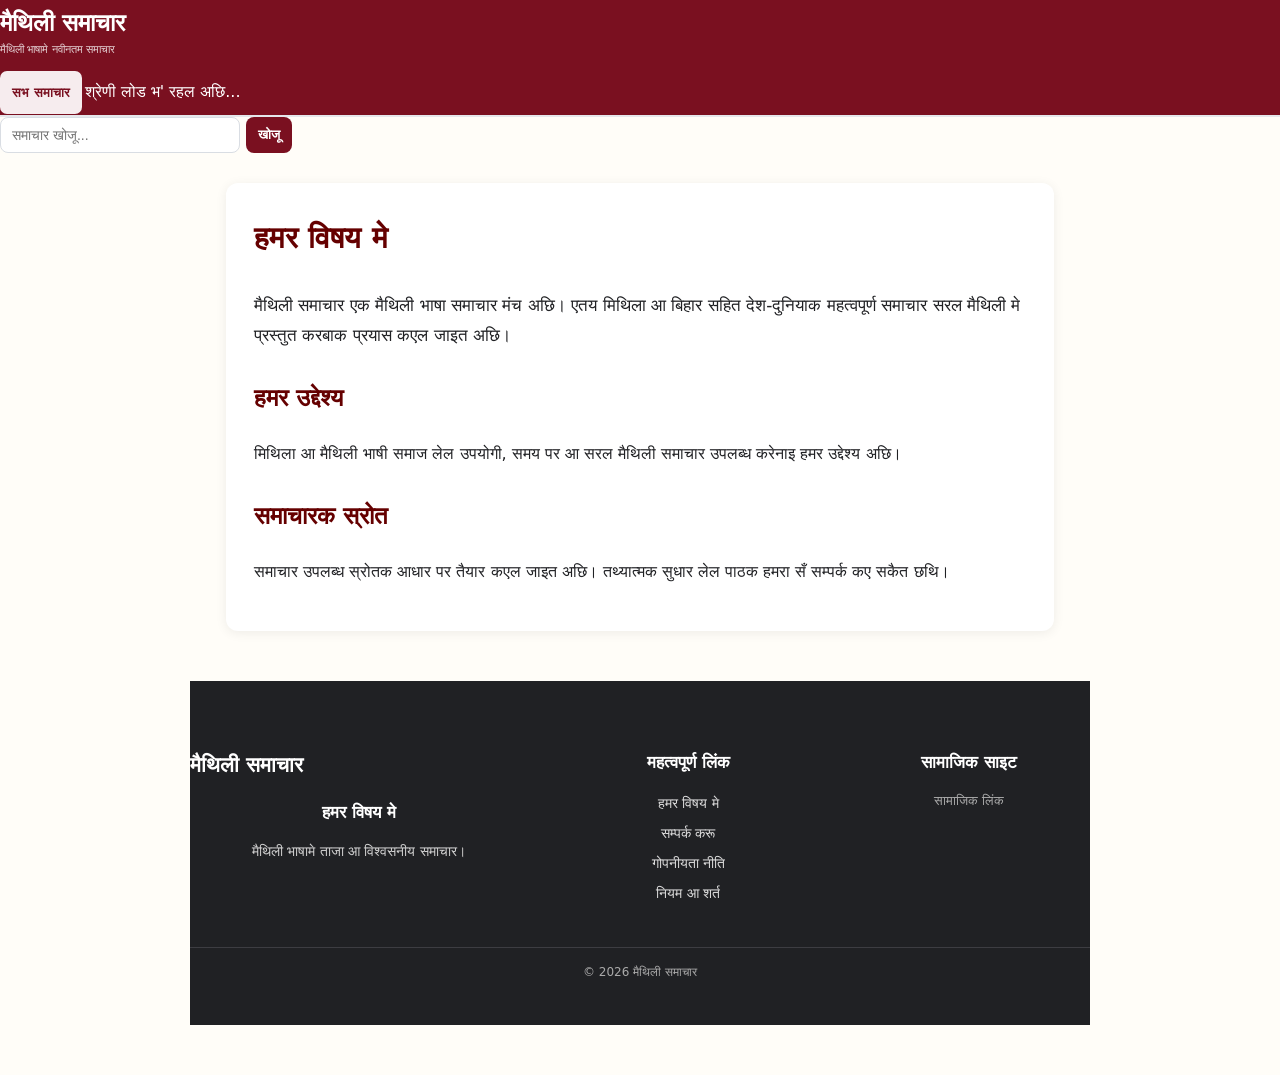
==== commit 56843192: "Add files via upload" ====
--- a/about.html
+++ b/about.html
@@ -229,7 +229,8 @@
     font-size:14px;
   }
 }
-</style></head><body><span id="year" hidden></span>
+</style></head><body>
+<span id="year" hidden></span>
 <header class="top-header">
 
   <div class="header-main">
@@ -249,12 +250,7 @@
       </div>
 
 
-      <a
-        href="/admin.html"
-        class="admin-link"
-      >
-        Admin Login
-      </a>
+      
 
     </div>
 
@@ -332,7 +328,7 @@
 ===================================================== -->
 
 
-<main><div class="container static-unified"><div class="static-card"><main><article class="card"><h1>हमर विषय मे</h1><p class="intro">मैथिली समाचार एक मैथिली भाषा समाचार मंच अछि। एतय मिथिला आ बिहार सहित देश-दुनियाक महत्वपूर्ण समाचार सरल मैथिली मे प्रस्तुत करबाक प्रयास कएल जाइत अछि।</p><h2>हमर उद्देश्य</h2><p>मिथिला आ मैथिली भाषी समाज लेल उपयोगी, समय पर आ सरल मैथिली समाचार उपलब्ध करेनाइ हमर उद्देश्य अछि।</p><h2>समाचारक स्रोत</h2><p>समाचार उपलब्ध स्रोतक आधार पर तैयार कएल जाइत अछि। तथ्यात्मक सुधार लेल पाठक हमरा सँ सम्पर्क कए सकैत छथि।</article></main></div></div></main>
+<main><div class="container static-unified"><div class="static-card"><main><article class="card"><h1>हमर विषय मे</h1><p class="intro">मैथिली समाचार एक मैथिली भाषा समाचार मंच अछि। एतय मिथिला आ बिहार सहित देश-दुनियाक महत्वपूर्ण समाचार सरल मैथिली मे प्रस्तुत करबाक प्रयास कएल जाइत अछि।</p><h2>हमर उद्देश्य</h2><p>मिथिला आ मैथिली भाषी समाज लेल उपयोगी, समय पर आ सरल मैथिली समाचार उपलब्ध करेनाइ हमर उद्देश्य अछि।</p><h2>समाचारक स्रोत</h2><p>समाचार उपलब्ध स्रोतक आधार पर तैयार कएल जाइत अछि। तथ्यात्मक सुधार लेल पाठक हमरा सँ सम्पर्क कए सकैत छथि।</article></main>
 <footer class="site-footer">
   <div class="container footer-three">
     <section class="footer-column footer-about">
@@ -363,52 +359,60 @@
     <span id="footerCopyright">© 2026 मैथिली समाचार</span>
   </div>
 </footer>
-<script id="unified-static-shell">
-document.addEventListener("DOMContentLoaded",async()=>{
+
+<script id="shared-menu-loader">
+document.addEventListener("DOMContentLoaded", async function(){
   const nav=document.getElementById("categoryNav");
+  if(!nav) return;
   try{
     const r=await fetch("/api/categories?status=active",{cache:"no-store"});
     const d=await r.json();
-    const cats=(d.categories||[]).filter(c=>Number(c.menu_visible??c.show_in_menu??1)===1)
+    if(!d.success) throw new Error(d.error||"menu");
+    const cats=(d.categories||[])
+      .filter(c=>Number(c.menu_visible ?? c.show_in_menu ?? 1)===1)
       .sort((a,b)=>Number(a.menu_order||0)-Number(b.menu_order||0));
-    if(nav){
-      const esc=s=>String(s??"").replace(/[&<>"']/g,m=>({"&":"&amp;","<":"&lt;",">":"&gt;",'"':"&quot;","'":"&#039;"}[m]));
-      nav.innerHTML='<a href="/" class="nav-link" data-category="">सभ समाचार</a>';
-      cats.filter(c=>!c.parent_id||Number(c.parent_id)===0).forEach(c=>{
-        const kids=cats.filter(x=>Number(x.parent_id||0)===Number(c.id));
-        const g=document.createElement("div");g.className="nav-group";
-        const a=document.createElement("a");a.className="nav-link";a.href="/category/"+encodeURIComponent(c.slug);
-        a.innerHTML=esc(c.name)+(kids.length?" ▾":"");g.appendChild(a);
-        if(kids.length){
-          const sub=document.createElement("div");sub.className="nav-submenu";
-          kids.forEach(x=>{const s=document.createElement("a");s.href="/category/"+encodeURIComponent(x.slug);s.textContent=x.name;sub.appendChild(s)});
-          g.appendChild(sub);
-          a.onclick=e=>{if(innerWidth<=600){e.preventDefault();g.classList.toggle("open")}};
-        }
-        nav.appendChild(g);
-      });
-    }
-  }catch(e){console.warn("menu",e)}
-  document.getElementById("mobileMenuToggle")?.addEventListener("click",()=>{
-    nav?.classList.toggle("mobile-open");
-  });
-  document.getElementById("searchForm")?.addEventListener("submit",e=>{
-    e.preventDefault();const q=document.getElementById("searchInput")?.value.trim();if(q)location.href="/?search="+encodeURIComponent(q);
-  });
-  try{
-    const r=await fetch("/api/settings",{cache:"no-store"}),d=await r.json(),s=d.settings||{};
-    if(s.logo_url)document.querySelectorAll("#footerLogo").forEach(x=>{x.src=s.logo_url;x.style.display="block"});
-    if(s.site_name)document.querySelectorAll("#footerSiteName").forEach(x=>x.textContent=s.site_name);
-    if(s.footer_about){const x=document.getElementById("footerAbout");if(x)x.textContent=s.footer_about}
-    if(s.footer_copyright||s.copyright){const x=document.getElementById("footerCopyright");if(x)x.textContent=s.footer_copyright||s.copyright}
-    const social=document.getElementById("footerSocialLinks");
-    if(social&&Array.isArray(s.social_links))social.innerHTML=s.social_links.map(x=>`<a href="${x.url||"#"}" target="_blank" rel="noopener">${x.name||"Social"}</a>`).join("")||"<span>सामाजिक लिंक</span>";
-  }catch(e){}
+    const esc=s=>String(s??"").replace(/[&<>"']/g,m=>({"&":"&amp;","<":"&lt;",">":"&gt;",'"':"&quot;","'":"&#039;"}[m]));
+    nav.innerHTML='<a href="/" class="nav-link" data-category="">सभ समाचार</a>';
+    cats.filter(c=>!c.parent_id||Number(c.parent_id)===0).forEach(c=>{
+      if(!c.slug)return;
+      const kids=cats.filter(x=>Number(x.parent_id||0)===Number(c.id));
+      const g=document.createElement("div");g.className="nav-group";
+      const a=document.createElement("a");a.className="nav-link";
+      a.href="/category/"+encodeURIComponent(c.slug);
+      a.innerHTML=esc(c.name)+(kids.length?' <span aria-hidden="true">▾</span>':'');
+      g.appendChild(a);
+      if(kids.length){
+        const sub=document.createElement("div");sub.className="nav-submenu";
+        kids.forEach(x=>{
+          if(!x.slug)return;
+          const s=document.createElement("a");
+          s.href="/category/"+encodeURIComponent(x.slug);
+          s.textContent=x.name||"उप-श्रेणी";
+          sub.appendChild(s);
+        });
+        g.appendChild(sub);
+        a.addEventListener("click",e=>{
+          if(window.innerWidth<=600){e.preventDefault();g.classList.toggle("open")}
+        });
+      }
+      nav.appendChild(g);
+    });
+    const current=location.pathname.replace(/\/+$/,"")||"/";
+    nav.querySelectorAll(".nav-link").forEach(a=>{
+      const h=(a.getAttribute("href")||"").replace(/\/+$/,"")||"/";
+      if(h===current)a.classList.add("active");
+    });
+  }catch(e){console.error("Shared menu:",e)}
+  const toggle=document.getElementById("mobileMenuToggle");
+  if(toggle&&!toggle.dataset.bound){
+    toggle.dataset.bound="1";
+    toggle.addEventListener("click",function(){
+      nav.classList.toggle("mobile-open");
+      this.setAttribute("aria-expanded",String(nav.classList.contains("mobile-open")));
+    });
+  }
 });
 </script>
-<style>
-.static-unified{max-width:950px;padding:30px 0 55px}
-.static-card{background:#fff;border:1px solid #e5e7eb;border-radius:12px;padding:28px;box-shadow:0 4px 18px rgba(0,0,0,.06)}
-@media(max-width:600px){.static-card{padding:19px}.static-unified{padding-top:18px}}
-</style>
+
+
 </body></html>
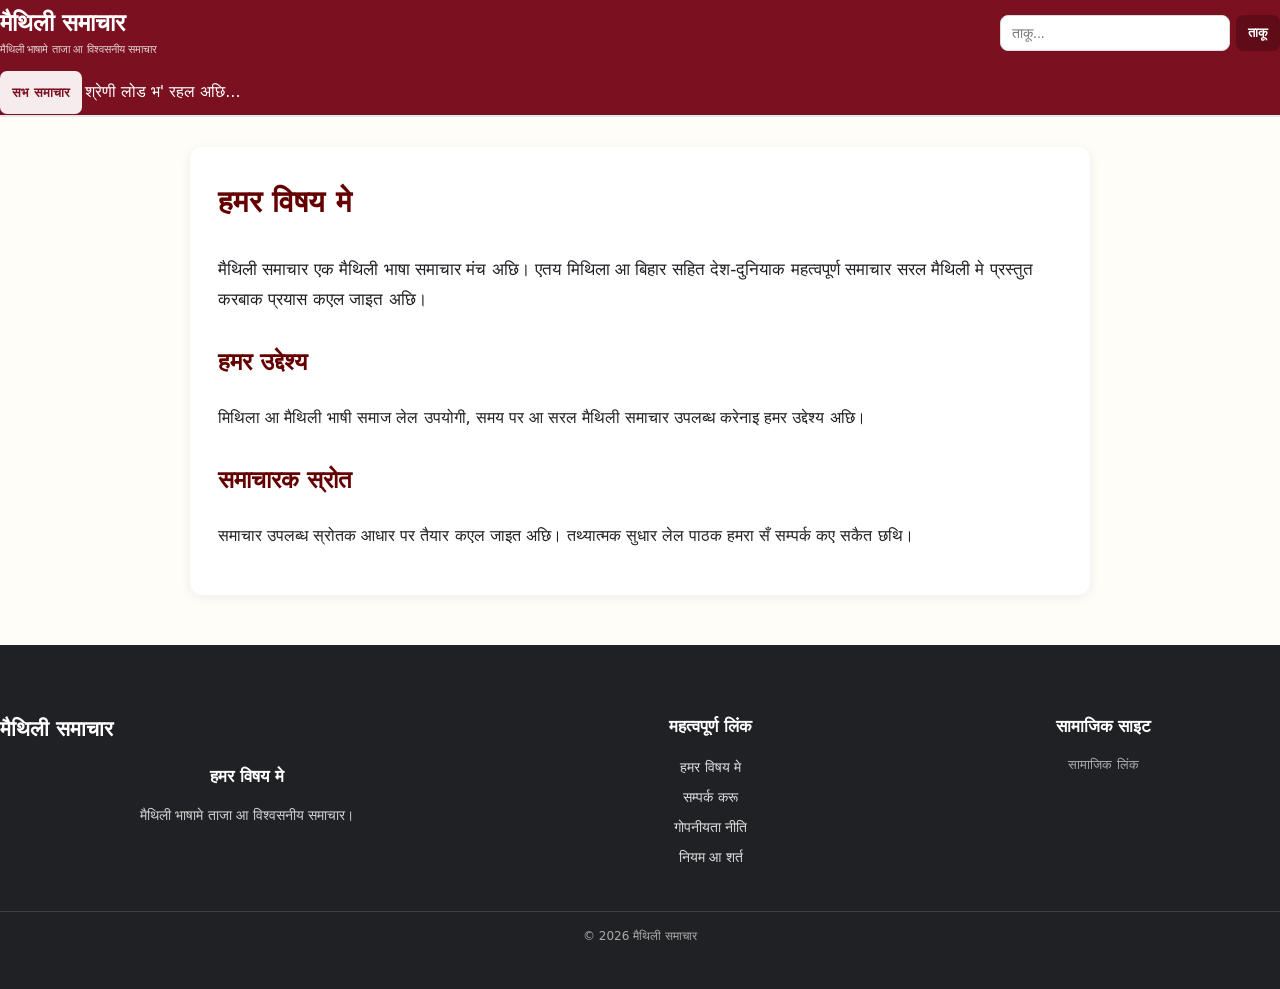
==== commit 1c14b593: "Add files via upload" ====
--- a/about.html
+++ b/about.html
@@ -229,107 +229,31 @@
     font-size:14px;
   }
 }
-</style></head><body>
-<span id="year" hidden></span>
-<header class="top-header">
-
+</style></head><body><header class="top-header">
   <div class="header-main">
-
     <div class="container header-inner">
-
-      <div>
-
-        <div class="logo">
-          मैथिली समाचार
+      <a href="/" class="brand-link" aria-label="मैथिली समाचार">
+        <div>
+          <div class="logo"><img id="siteLogo" class="site-logo" src="" alt="मैथिली समाचार" onerror="this.style.display='none'"><span id="siteLogoText">मैथिली समाचार</span></div>
+          <div class="tagline">मैथिली भाषामे ताजा आ विश्वसनीय समाचार</div>
         </div>
-
-        <div class="tagline">
-          मैथिली भाषामे नवीनतम समाचार
-        </div>
-
-      </div>
-
-
-      
-
+      </a>
+      <section class="search-section header-search">
+        <form class="search-box" id="searchForm">
+          <input type="search" id="searchInput" placeholder="ताकू..." autocomplete="off" aria-label="समाचार ताकू">
+          <button type="submit">ताकू</button>
+        </form>
+      </section>
     </div>
-
   </div>
-
-
-  <!-- ===================================================
-       CATEGORY MENU
-  ==================================================== -->
-
-  <nav class="nav">
-
-    <button type="button" class="mobile-menu-toggle" id="mobileMenuToggle" aria-label="Menu" aria-expanded="false">☰ Menu</button>
-
-    <div
-      class="container nav-inner"
-      id="categoryNav"
-    >
-
-      <a
-        href="/"
-        class="nav-link active"
-        data-category=""
-      >
-        सभ समाचार
-      </a>
-
-      <span
-        class="nav-loading"
-        id="categoryNavLoading"
-      >
-        श्रेणी लोड भ' रहल अछि...
-      </span>
-
+  <nav class="nav" aria-label="मुख्य मेनू">
+    <button type="button" class="mobile-menu-toggle" id="mobileMenuToggle" aria-label="Menu" aria-expanded="false">☰ मेनू</button>
+    <div class="container nav-inner" id="categoryNav">
+      <a href="/" class="nav-link active" data-category="">सभ समाचार</a>
+      <span class="nav-loading" id="categoryNavLoading">श्रेणी लोड भ' रहल अछि...</span>
     </div>
-
   </nav>
-
-</header>
-
-
-<!-- =====================================================
-     SEARCH
-===================================================== -->
-
-<section class="search-section">
-
-  <div class="container">
-
-    <form
-      class="search-box"
-      id="searchForm"
-    >
-
-      <input
-        type="search"
-        id="searchInput"
-        placeholder="समाचार खोजू..."
-        autocomplete="off"
-      >
-
-      <button type="submit">
-        खोजू
-      </button>
-
-    </form>
-
-  </div>
-
-</section>
-
-
-<!-- =====================================================
-     MAIN
-===================================================== -->
-
-
-<main><div class="container static-unified"><div class="static-card"><main><article class="card"><h1>हमर विषय मे</h1><p class="intro">मैथिली समाचार एक मैथिली भाषा समाचार मंच अछि। एतय मिथिला आ बिहार सहित देश-दुनियाक महत्वपूर्ण समाचार सरल मैथिली मे प्रस्तुत करबाक प्रयास कएल जाइत अछि।</p><h2>हमर उद्देश्य</h2><p>मिथिला आ मैथिली भाषी समाज लेल उपयोगी, समय पर आ सरल मैथिली समाचार उपलब्ध करेनाइ हमर उद्देश्य अछि।</p><h2>समाचारक स्रोत</h2><p>समाचार उपलब्ध स्रोतक आधार पर तैयार कएल जाइत अछि। तथ्यात्मक सुधार लेल पाठक हमरा सँ सम्पर्क कए सकैत छथि।</article></main>
-<footer class="site-footer">
+</header><main><article class="card"><h1>हमर विषय मे</h1><p class="intro">मैथिली समाचार एक मैथिली भाषा समाचार मंच अछि। एतय मिथिला आ बिहार सहित देश-दुनियाक महत्वपूर्ण समाचार सरल मैथिली मे प्रस्तुत करबाक प्रयास कएल जाइत अछि।</p><h2>हमर उद्देश्य</h2><p>मिथिला आ मैथिली भाषी समाज लेल उपयोगी, समय पर आ सरल मैथिली समाचार उपलब्ध करेनाइ हमर उद्देश्य अछि।</p><h2>समाचारक स्रोत</h2><p>समाचार उपलब्ध स्रोतक आधार पर तैयार कएल जाइत अछि। तथ्यात्मक सुधार लेल पाठक हमरा सँ सम्पर्क कए सकैत छथि।</article></main><footer class="site-footer">
   <div class="container footer-three">
     <section class="footer-column footer-about">
       <div class="footer-logo-wrap">
@@ -358,61 +282,99 @@
   <div class="footer-bottom">
     <span id="footerCopyright">© 2026 मैथिली समाचार</span>
   </div>
-</footer>
-
-<script id="shared-menu-loader">
-document.addEventListener("DOMContentLoaded", async function(){
-  const nav=document.getElementById("categoryNav");
-  if(!nav) return;
-  try{
-    const r=await fetch("/api/categories?status=active",{cache:"no-store"});
-    const d=await r.json();
-    if(!d.success) throw new Error(d.error||"menu");
-    const cats=(d.categories||[])
-      .filter(c=>Number(c.menu_visible ?? c.show_in_menu ?? 1)===1)
-      .sort((a,b)=>Number(a.menu_order||0)-Number(b.menu_order||0));
-    const esc=s=>String(s??"").replace(/[&<>"']/g,m=>({"&":"&amp;","<":"&lt;",">":"&gt;",'"':"&quot;","'":"&#039;"}[m]));
+</footer><script>document.getElementById("year").textContent=new Date().getFullYear()</script><script>
+(async()=>{try{const r=await fetch('/api/settings',{cache:'no-store'}),d=await r.json(),s=d.settings||{};
+const set=(id,v)=>{const e=document.getElementById(id);if(e&&v)e.textContent=v};
+if(s.logo_url){for(const id of ['footerLogo']){const e=document.getElementById(id);if(e)e.src=s.logo_url}}
+set('footerAboutTitle',s.footer_about_title||'हमर विषय मे');set('footerAboutText',s.footer_about||'मैथिली भाषामे ताजा आ विश्वसनीय समाचार।');set('footerSocialTitle',s.footer_social_title||'सामाजिक साइट');set('footerCopyrightText',s.footer_copyright||'मैथिली समाचार');
+const box=document.getElementById('footerSocialLinks');if(box){box.innerHTML=(Array.isArray(s.social_links)?s.social_links:[]).map(x=>`<a href="${String(x.url||'')}" target="_blank" rel="noopener">${String(x.name||'')}</a>`).join('')}}
+catch(e){console.warn(e)}})();
+</script><script id="shared-category-menu">
+(function(){
+  function esc(v){return String(v??"").replace(/[&<>"']/g,m=>({"&":"&amp;","<":"&lt;",">":"&gt;",'"':"&quot;","'":"&#039;"}[m]))}
+  function render(cats){
+    const nav=document.getElementById("categoryNav"); if(!nav)return;
     nav.innerHTML='<a href="/" class="nav-link" data-category="">सभ समाचार</a>';
-    cats.filter(c=>!c.parent_id||Number(c.parent_id)===0).forEach(c=>{
-      if(!c.slug)return;
-      const kids=cats.filter(x=>Number(x.parent_id||0)===Number(c.id));
-      const g=document.createElement("div");g.className="nav-group";
-      const a=document.createElement("a");a.className="nav-link";
-      a.href="/category/"+encodeURIComponent(c.slug);
-      a.innerHTML=esc(c.name)+(kids.length?' <span aria-hidden="true">▾</span>':'');
-      g.appendChild(a);
+    const active=(cats||[]).filter(c=>String(c.status||"active").toLowerCase()==="active" && Number(c.menu_visible??c.show_in_menu??1)===1);
+    const roots=active.filter(c=>!c.parent_id||Number(c.parent_id)===0).sort((a,b)=>Number(a.menu_order||0)-Number(b.menu_order||0));
+    roots.forEach(c=>{
+      const kids=active.filter(x=>Number(x.parent_id||0)===Number(c.id)).sort((a,b)=>Number(a.menu_order||0)-Number(b.menu_order||0));
+      const group=document.createElement("div"); group.className="nav-group";
+      const a=document.createElement("a"); a.className="nav-link"; a.href="/category/"+encodeURIComponent(c.slug); a.dataset.category=c.slug;
+      a.innerHTML="<span>"+esc(c.name||"श्रेणी")+"</span>"+(kids.length?'<span class="menu-arrow">▾</span>':"");
+      group.appendChild(a);
       if(kids.length){
-        const sub=document.createElement("div");sub.className="nav-submenu";
-        kids.forEach(x=>{
-          if(!x.slug)return;
-          const s=document.createElement("a");
-          s.href="/category/"+encodeURIComponent(x.slug);
-          s.textContent=x.name||"उप-श्रेणी";
-          sub.appendChild(s);
-        });
-        g.appendChild(sub);
+        const sub=document.createElement("div"); sub.className="nav-submenu";
+        kids.forEach(x=>{const s=document.createElement("a");s.href="/category/"+encodeURIComponent(x.slug);s.textContent=x.name||"उप-श्रेणी";sub.appendChild(s)});
+        group.appendChild(sub);
         a.addEventListener("click",e=>{
-          if(window.innerWidth<=600){e.preventDefault();g.classList.toggle("open")}
+          if(window.innerWidth<=700 || !group.classList.contains("open")){
+            e.preventDefault();
+            document.querySelectorAll(".nav-group.open").forEach(g=>{if(g!==group)g.classList.remove("open")});
+            group.classList.add("open");
+          }
         });
       }
-      nav.appendChild(g);
+      nav.appendChild(group);
     });
-    const current=location.pathname.replace(/\/+$/,"")||"/";
-    nav.querySelectorAll(".nav-link").forEach(a=>{
-      const h=(a.getAttribute("href")||"").replace(/\/+$/,"")||"/";
-      if(h===current)a.classList.add("active");
-    });
-  }catch(e){console.error("Shared menu:",e)}
-  const toggle=document.getElementById("mobileMenuToggle");
-  if(toggle&&!toggle.dataset.bound){
-    toggle.dataset.bound="1";
-    toggle.addEventListener("click",function(){
-      nav.classList.toggle("mobile-open");
-      this.setAttribute("aria-expanded",String(nav.classList.contains("mobile-open")));
-    });
-  }
+    const toggle=document.getElementById("mobileMenuToggle");
+    if(toggle && !toggle.dataset.bound){
+      toggle.dataset.bound="1";
+      toggle.addEventListener("click",()=>{nav.classList.toggle("mobile-open");toggle.setAttribute("aria-expanded",nav.classList.contains("mobile-open"))});
+    }
+  }
+  async function init(){
+    try{const r=await fetch("/api/categories?status=active",{cache:"no-store"}),d=await r.json();if(d.success)render(d.categories||[])}
+    catch(e){console.warn("menu",e)}
+  }
+  document.addEventListener("DOMContentLoaded",init);
+})();
+</script><script id="global-search-handler">
+document.addEventListener("DOMContentLoaded",()=>{
+ const form=document.getElementById("searchForm");
+ const input=document.getElementById("searchInput");
+ if(form && !form.dataset.globalSearch){
+  form.dataset.globalSearch="1";
+  form.addEventListener("submit",e=>{
+   e.preventDefault();
+   const q=(input?.value||"").trim();
+   if(typeof performSearch==="function"){performSearch();return}
+   if(typeof searchNews==="function"){searchNews();return}
+   location.href="/?search="+encodeURIComponent(q);
+  });
+ }
 });
-</script>
-
-
-</body></html>+</script><script id="footer-settings-sync">
+document.addEventListener("DOMContentLoaded",async()=>{
+  try{
+    const r=await fetch("/api/settings",{cache:"no-store"});
+    const d=await r.json();
+    const s=d.settings||{};
+    if(s.logo_url){
+      const l=document.getElementById("footerLogo");
+      if(l){l.src=s.logo_url;l.style.display="block";}
+    }
+    if(s.site_name){
+      const n=document.getElementById("footerSiteName");
+      if(n)n.textContent=s.site_name;
+    }
+    if(s.footer_about){
+      const a=document.getElementById("footerAbout");
+      if(a)a.textContent=s.footer_about;
+    }
+    if(s.footer_copyright){
+      const c=document.getElementById("footerCopyright");
+      if(c)c.textContent=s.footer_copyright;
+    }else if(s.copyright){
+      const c=document.getElementById("footerCopyright");
+      if(c)c.textContent=s.copyright;
+    }
+    const box=document.getElementById("footerSocialLinks");
+    if(box && Array.isArray(s.social_links)){
+      box.innerHTML=s.social_links.map(x=>
+        `<a href="${String(x.url||"#").replace(/"/g,"&quot;")}" target="_blank" rel="noopener">${String(x.name||"Social").replace(/[&<>]/g,"")}</a>`
+      ).join("") || "<span>सामाजिक लिंक</span>";
+    }
+  }catch(e){console.warn("footer settings",e)}
+});
+</script></body></html>
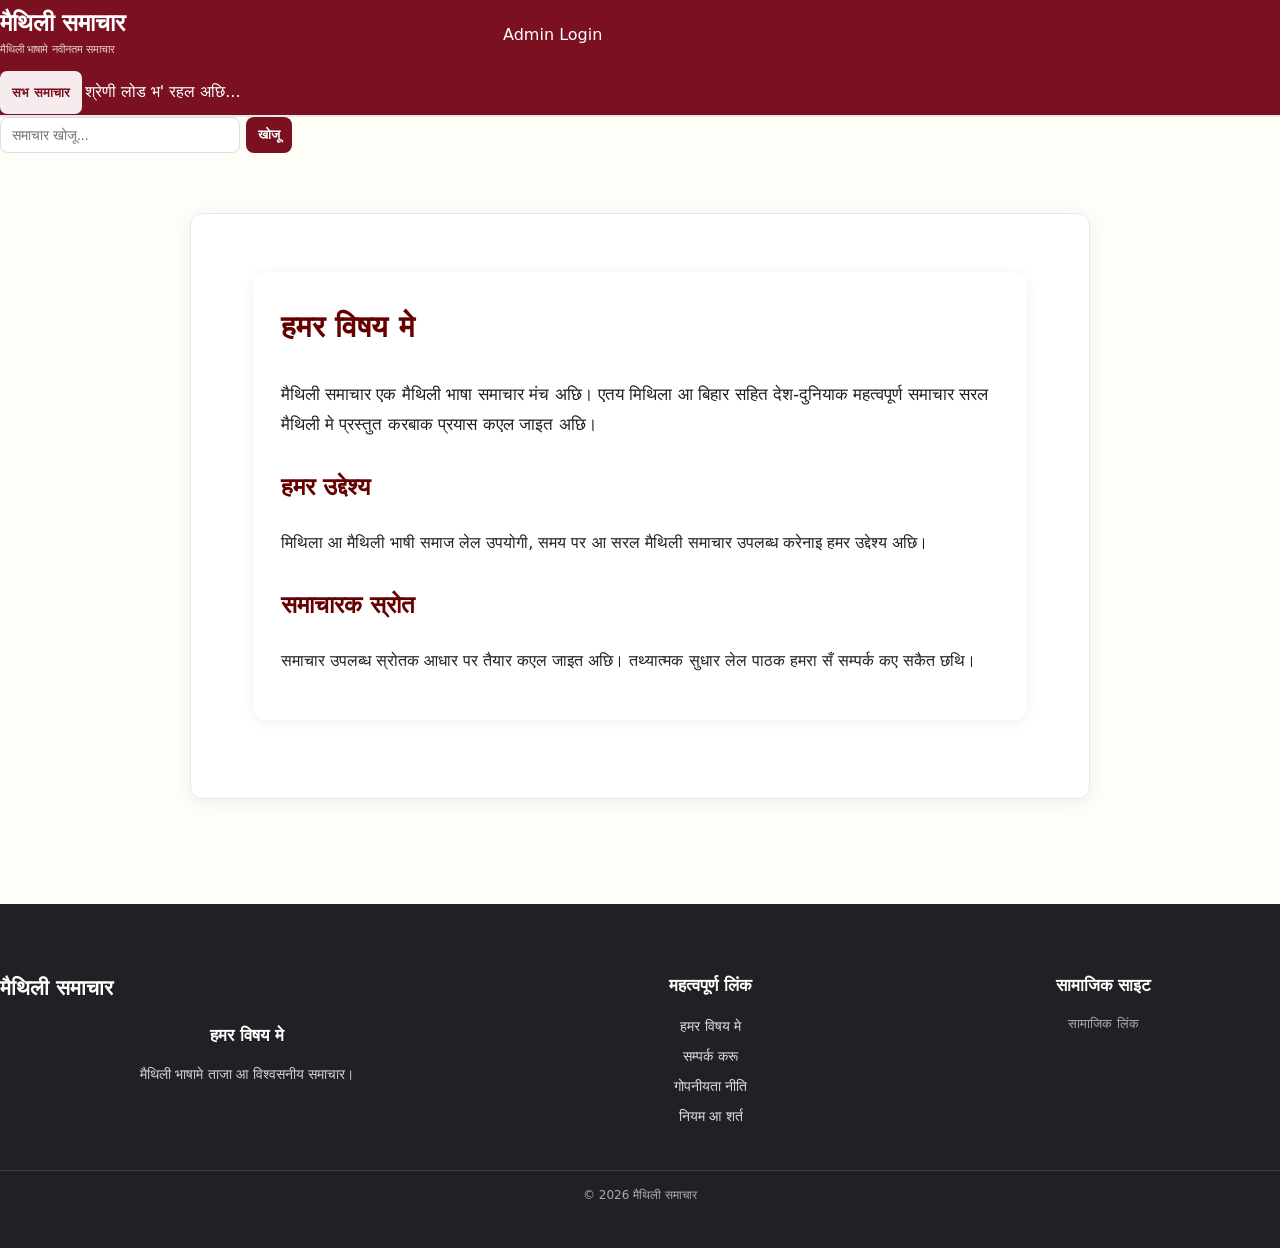
==== commit 006b9f97: "Add files via upload" ====
--- a/about.html
+++ b/about.html
@@ -229,31 +229,111 @@
     font-size:14px;
   }
 }
-</style></head><body><header class="top-header">
+</style></head><body><span id="year" hidden></span>
+<header class="top-header">
+
   <div class="header-main">
+
     <div class="container header-inner">
-      <a href="/" class="brand-link" aria-label="मैथिली समाचार">
-        <div>
-          <div class="logo"><img id="siteLogo" class="site-logo" src="" alt="मैथिली समाचार" onerror="this.style.display='none'"><span id="siteLogoText">मैथिली समाचार</span></div>
-          <div class="tagline">मैथिली भाषामे ताजा आ विश्वसनीय समाचार</div>
+
+      <div>
+
+        <div class="logo">
+          मैथिली समाचार
         </div>
+
+        <div class="tagline">
+          मैथिली भाषामे नवीनतम समाचार
+        </div>
+
+      </div>
+
+
+      <a
+        href="/admin.html"
+        class="admin-link"
+      >
+        Admin Login
       </a>
-      <section class="search-section header-search">
-        <form class="search-box" id="searchForm">
-          <input type="search" id="searchInput" placeholder="ताकू..." autocomplete="off" aria-label="समाचार ताकू">
-          <button type="submit">ताकू</button>
-        </form>
-      </section>
+
     </div>
+
   </div>
-  <nav class="nav" aria-label="मुख्य मेनू">
-    <button type="button" class="mobile-menu-toggle" id="mobileMenuToggle" aria-label="Menu" aria-expanded="false">☰ मेनू</button>
-    <div class="container nav-inner" id="categoryNav">
-      <a href="/" class="nav-link active" data-category="">सभ समाचार</a>
-      <span class="nav-loading" id="categoryNavLoading">श्रेणी लोड भ' रहल अछि...</span>
+
+
+  <!-- ===================================================
+       CATEGORY MENU
+  ==================================================== -->
+
+  <nav class="nav">
+
+    <button type="button" class="mobile-menu-toggle" id="mobileMenuToggle" aria-label="Menu" aria-expanded="false">☰ Menu</button>
+
+    <div
+      class="container nav-inner"
+      id="categoryNav"
+    >
+
+      <a
+        href="/"
+        class="nav-link active"
+        data-category=""
+      >
+        सभ समाचार
+      </a>
+
+      <span
+        class="nav-loading"
+        id="categoryNavLoading"
+      >
+        श्रेणी लोड भ' रहल अछि...
+      </span>
+
     </div>
+
   </nav>
-</header><main><article class="card"><h1>हमर विषय मे</h1><p class="intro">मैथिली समाचार एक मैथिली भाषा समाचार मंच अछि। एतय मिथिला आ बिहार सहित देश-दुनियाक महत्वपूर्ण समाचार सरल मैथिली मे प्रस्तुत करबाक प्रयास कएल जाइत अछि।</p><h2>हमर उद्देश्य</h2><p>मिथिला आ मैथिली भाषी समाज लेल उपयोगी, समय पर आ सरल मैथिली समाचार उपलब्ध करेनाइ हमर उद्देश्य अछि।</p><h2>समाचारक स्रोत</h2><p>समाचार उपलब्ध स्रोतक आधार पर तैयार कएल जाइत अछि। तथ्यात्मक सुधार लेल पाठक हमरा सँ सम्पर्क कए सकैत छथि।</article></main><footer class="site-footer">
+
+</header>
+
+
+<!-- =====================================================
+     SEARCH
+===================================================== -->
+
+<section class="search-section">
+
+  <div class="container">
+
+    <form
+      class="search-box"
+      id="searchForm"
+    >
+
+      <input
+        type="search"
+        id="searchInput"
+        placeholder="समाचार खोजू..."
+        autocomplete="off"
+      >
+
+      <button type="submit">
+        खोजू
+      </button>
+
+    </form>
+
+  </div>
+
+</section>
+
+
+<!-- =====================================================
+     MAIN
+===================================================== -->
+
+
+<main><div class="container static-unified"><div class="static-card"><main><article class="card"><h1>हमर विषय मे</h1><p class="intro">मैथिली समाचार एक मैथिली भाषा समाचार मंच अछि। एतय मिथिला आ बिहार सहित देश-दुनियाक महत्वपूर्ण समाचार सरल मैथिली मे प्रस्तुत करबाक प्रयास कएल जाइत अछि।</p><h2>हमर उद्देश्य</h2><p>मिथिला आ मैथिली भाषी समाज लेल उपयोगी, समय पर आ सरल मैथिली समाचार उपलब्ध करेनाइ हमर उद्देश्य अछि।</p><h2>समाचारक स्रोत</h2><p>समाचार उपलब्ध स्रोतक आधार पर तैयार कएल जाइत अछि। तथ्यात्मक सुधार लेल पाठक हमरा सँ सम्पर्क कए सकैत छथि।</article></main></div></div></main>
+<footer class="site-footer">
   <div class="container footer-three">
     <section class="footer-column footer-about">
       <div class="footer-logo-wrap">
@@ -282,99 +362,53 @@
   <div class="footer-bottom">
     <span id="footerCopyright">© 2026 मैथिली समाचार</span>
   </div>
-</footer><script>document.getElementById("year").textContent=new Date().getFullYear()</script><script>
-(async()=>{try{const r=await fetch('/api/settings',{cache:'no-store'}),d=await r.json(),s=d.settings||{};
-const set=(id,v)=>{const e=document.getElementById(id);if(e&&v)e.textContent=v};
-if(s.logo_url){for(const id of ['footerLogo']){const e=document.getElementById(id);if(e)e.src=s.logo_url}}
-set('footerAboutTitle',s.footer_about_title||'हमर विषय मे');set('footerAboutText',s.footer_about||'मैथिली भाषामे ताजा आ विश्वसनीय समाचार।');set('footerSocialTitle',s.footer_social_title||'सामाजिक साइट');set('footerCopyrightText',s.footer_copyright||'मैथिली समाचार');
-const box=document.getElementById('footerSocialLinks');if(box){box.innerHTML=(Array.isArray(s.social_links)?s.social_links:[]).map(x=>`<a href="${String(x.url||'')}" target="_blank" rel="noopener">${String(x.name||'')}</a>`).join('')}}
-catch(e){console.warn(e)}})();
-</script><script id="shared-category-menu">
-(function(){
-  function esc(v){return String(v??"").replace(/[&<>"']/g,m=>({"&":"&amp;","<":"&lt;",">":"&gt;",'"':"&quot;","'":"&#039;"}[m]))}
-  function render(cats){
-    const nav=document.getElementById("categoryNav"); if(!nav)return;
-    nav.innerHTML='<a href="/" class="nav-link" data-category="">सभ समाचार</a>';
-    const active=(cats||[]).filter(c=>String(c.status||"active").toLowerCase()==="active" && Number(c.menu_visible??c.show_in_menu??1)===1);
-    const roots=active.filter(c=>!c.parent_id||Number(c.parent_id)===0).sort((a,b)=>Number(a.menu_order||0)-Number(b.menu_order||0));
-    roots.forEach(c=>{
-      const kids=active.filter(x=>Number(x.parent_id||0)===Number(c.id)).sort((a,b)=>Number(a.menu_order||0)-Number(b.menu_order||0));
-      const group=document.createElement("div"); group.className="nav-group";
-      const a=document.createElement("a"); a.className="nav-link"; a.href="/category/"+encodeURIComponent(c.slug); a.dataset.category=c.slug;
-      a.innerHTML="<span>"+esc(c.name||"श्रेणी")+"</span>"+(kids.length?'<span class="menu-arrow">▾</span>':"");
-      group.appendChild(a);
-      if(kids.length){
-        const sub=document.createElement("div"); sub.className="nav-submenu";
-        kids.forEach(x=>{const s=document.createElement("a");s.href="/category/"+encodeURIComponent(x.slug);s.textContent=x.name||"उप-श्रेणी";sub.appendChild(s)});
-        group.appendChild(sub);
-        a.addEventListener("click",e=>{
-          if(window.innerWidth<=700 || !group.classList.contains("open")){
-            e.preventDefault();
-            document.querySelectorAll(".nav-group.open").forEach(g=>{if(g!==group)g.classList.remove("open")});
-            group.classList.add("open");
-          }
-        });
-      }
-      nav.appendChild(group);
-    });
-    const toggle=document.getElementById("mobileMenuToggle");
-    if(toggle && !toggle.dataset.bound){
-      toggle.dataset.bound="1";
-      toggle.addEventListener("click",()=>{nav.classList.toggle("mobile-open");toggle.setAttribute("aria-expanded",nav.classList.contains("mobile-open"))});
+</footer>
+<script id="unified-static-shell">
+document.addEventListener("DOMContentLoaded",async()=>{
+  const nav=document.getElementById("categoryNav");
+  try{
+    const r=await fetch("/api/categories?status=active",{cache:"no-store"});
+    const d=await r.json();
+    const cats=(d.categories||[]).filter(c=>Number(c.menu_visible??c.show_in_menu??1)===1)
+      .sort((a,b)=>Number(a.menu_order||0)-Number(b.menu_order||0));
+    if(nav){
+      const esc=s=>String(s??"").replace(/[&<>"']/g,m=>({"&":"&amp;","<":"&lt;",">":"&gt;",'"':"&quot;","'":"&#039;"}[m]));
+      nav.innerHTML='<a href="/" class="nav-link" data-category="">सभ समाचार</a>';
+      cats.filter(c=>!c.parent_id||Number(c.parent_id)===0).forEach(c=>{
+        const kids=cats.filter(x=>Number(x.parent_id||0)===Number(c.id));
+        const g=document.createElement("div");g.className="nav-group";
+        const a=document.createElement("a");a.className="nav-link";a.href="/category/"+encodeURIComponent(c.slug);
+        a.innerHTML=esc(c.name)+(kids.length?" ▾":"");g.appendChild(a);
+        if(kids.length){
+          const sub=document.createElement("div");sub.className="nav-submenu";
+          kids.forEach(x=>{const s=document.createElement("a");s.href="/category/"+encodeURIComponent(x.slug);s.textContent=x.name;sub.appendChild(s)});
+          g.appendChild(sub);
+          a.onclick=e=>{if(innerWidth<=600){e.preventDefault();g.classList.toggle("open")}};
+        }
+        nav.appendChild(g);
+      });
     }
-  }
-  async function init(){
-    try{const r=await fetch("/api/categories?status=active",{cache:"no-store"}),d=await r.json();if(d.success)render(d.categories||[])}
-    catch(e){console.warn("menu",e)}
-  }
-  document.addEventListener("DOMContentLoaded",init);
-})();
-</script><script id="global-search-handler">
-document.addEventListener("DOMContentLoaded",()=>{
- const form=document.getElementById("searchForm");
- const input=document.getElementById("searchInput");
- if(form && !form.dataset.globalSearch){
-  form.dataset.globalSearch="1";
-  form.addEventListener("submit",e=>{
-   e.preventDefault();
-   const q=(input?.value||"").trim();
-   if(typeof performSearch==="function"){performSearch();return}
-   if(typeof searchNews==="function"){searchNews();return}
-   location.href="/?search="+encodeURIComponent(q);
+  }catch(e){console.warn("menu",e)}
+  document.getElementById("mobileMenuToggle")?.addEventListener("click",()=>{
+    nav?.classList.toggle("mobile-open");
   });
- }
+  document.getElementById("searchForm")?.addEventListener("submit",e=>{
+    e.preventDefault();const q=document.getElementById("searchInput")?.value.trim();if(q)location.href="/?search="+encodeURIComponent(q);
+  });
+  try{
+    const r=await fetch("/api/settings",{cache:"no-store"}),d=await r.json(),s=d.settings||{};
+    if(s.logo_url)document.querySelectorAll("#footerLogo").forEach(x=>{x.src=s.logo_url;x.style.display="block"});
+    if(s.site_name)document.querySelectorAll("#footerSiteName").forEach(x=>x.textContent=s.site_name);
+    if(s.footer_about){const x=document.getElementById("footerAbout");if(x)x.textContent=s.footer_about}
+    if(s.footer_copyright||s.copyright){const x=document.getElementById("footerCopyright");if(x)x.textContent=s.footer_copyright||s.copyright}
+    const social=document.getElementById("footerSocialLinks");
+    if(social&&Array.isArray(s.social_links))social.innerHTML=s.social_links.map(x=>`<a href="${x.url||"#"}" target="_blank" rel="noopener">${x.name||"Social"}</a>`).join("")||"<span>सामाजिक लिंक</span>";
+  }catch(e){}
 });
-</script><script id="footer-settings-sync">
-document.addEventListener("DOMContentLoaded",async()=>{
-  try{
-    const r=await fetch("/api/settings",{cache:"no-store"});
-    const d=await r.json();
-    const s=d.settings||{};
-    if(s.logo_url){
-      const l=document.getElementById("footerLogo");
-      if(l){l.src=s.logo_url;l.style.display="block";}
-    }
-    if(s.site_name){
-      const n=document.getElementById("footerSiteName");
-      if(n)n.textContent=s.site_name;
-    }
-    if(s.footer_about){
-      const a=document.getElementById("footerAbout");
-      if(a)a.textContent=s.footer_about;
-    }
-    if(s.footer_copyright){
-      const c=document.getElementById("footerCopyright");
-      if(c)c.textContent=s.footer_copyright;
-    }else if(s.copyright){
-      const c=document.getElementById("footerCopyright");
-      if(c)c.textContent=s.copyright;
-    }
-    const box=document.getElementById("footerSocialLinks");
-    if(box && Array.isArray(s.social_links)){
-      box.innerHTML=s.social_links.map(x=>
-        `<a href="${String(x.url||"#").replace(/"/g,"&quot;")}" target="_blank" rel="noopener">${String(x.name||"Social").replace(/[&<>]/g,"")}</a>`
-      ).join("") || "<span>सामाजिक लिंक</span>";
-    }
-  }catch(e){console.warn("footer settings",e)}
-});
-</script></body></html>+</script>
+<style>
+.static-unified{max-width:950px;padding:30px 0 55px}
+.static-card{background:#fff;border:1px solid #e5e7eb;border-radius:12px;padding:28px;box-shadow:0 4px 18px rgba(0,0,0,.06)}
+@media(max-width:600px){.static-card{padding:19px}.static-unified{padding-top:18px}}
+</style>
+</body></html>
